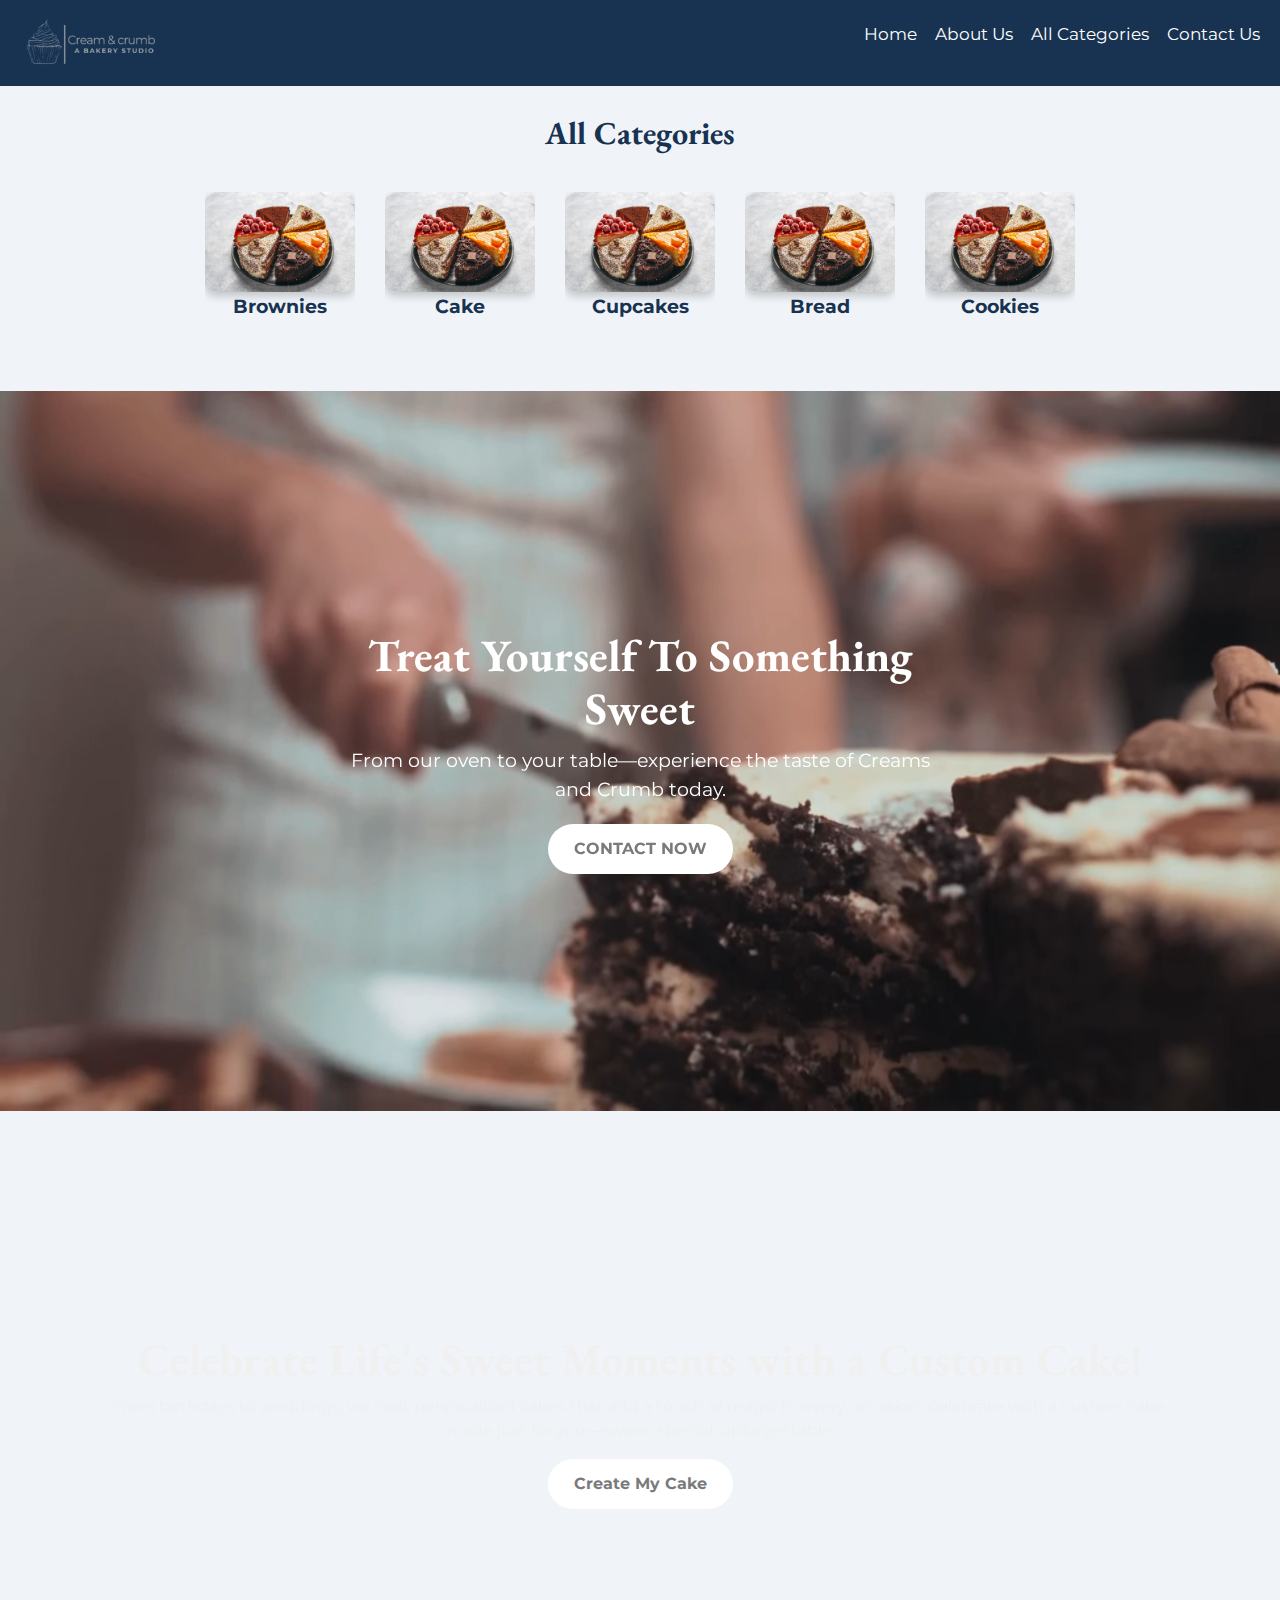
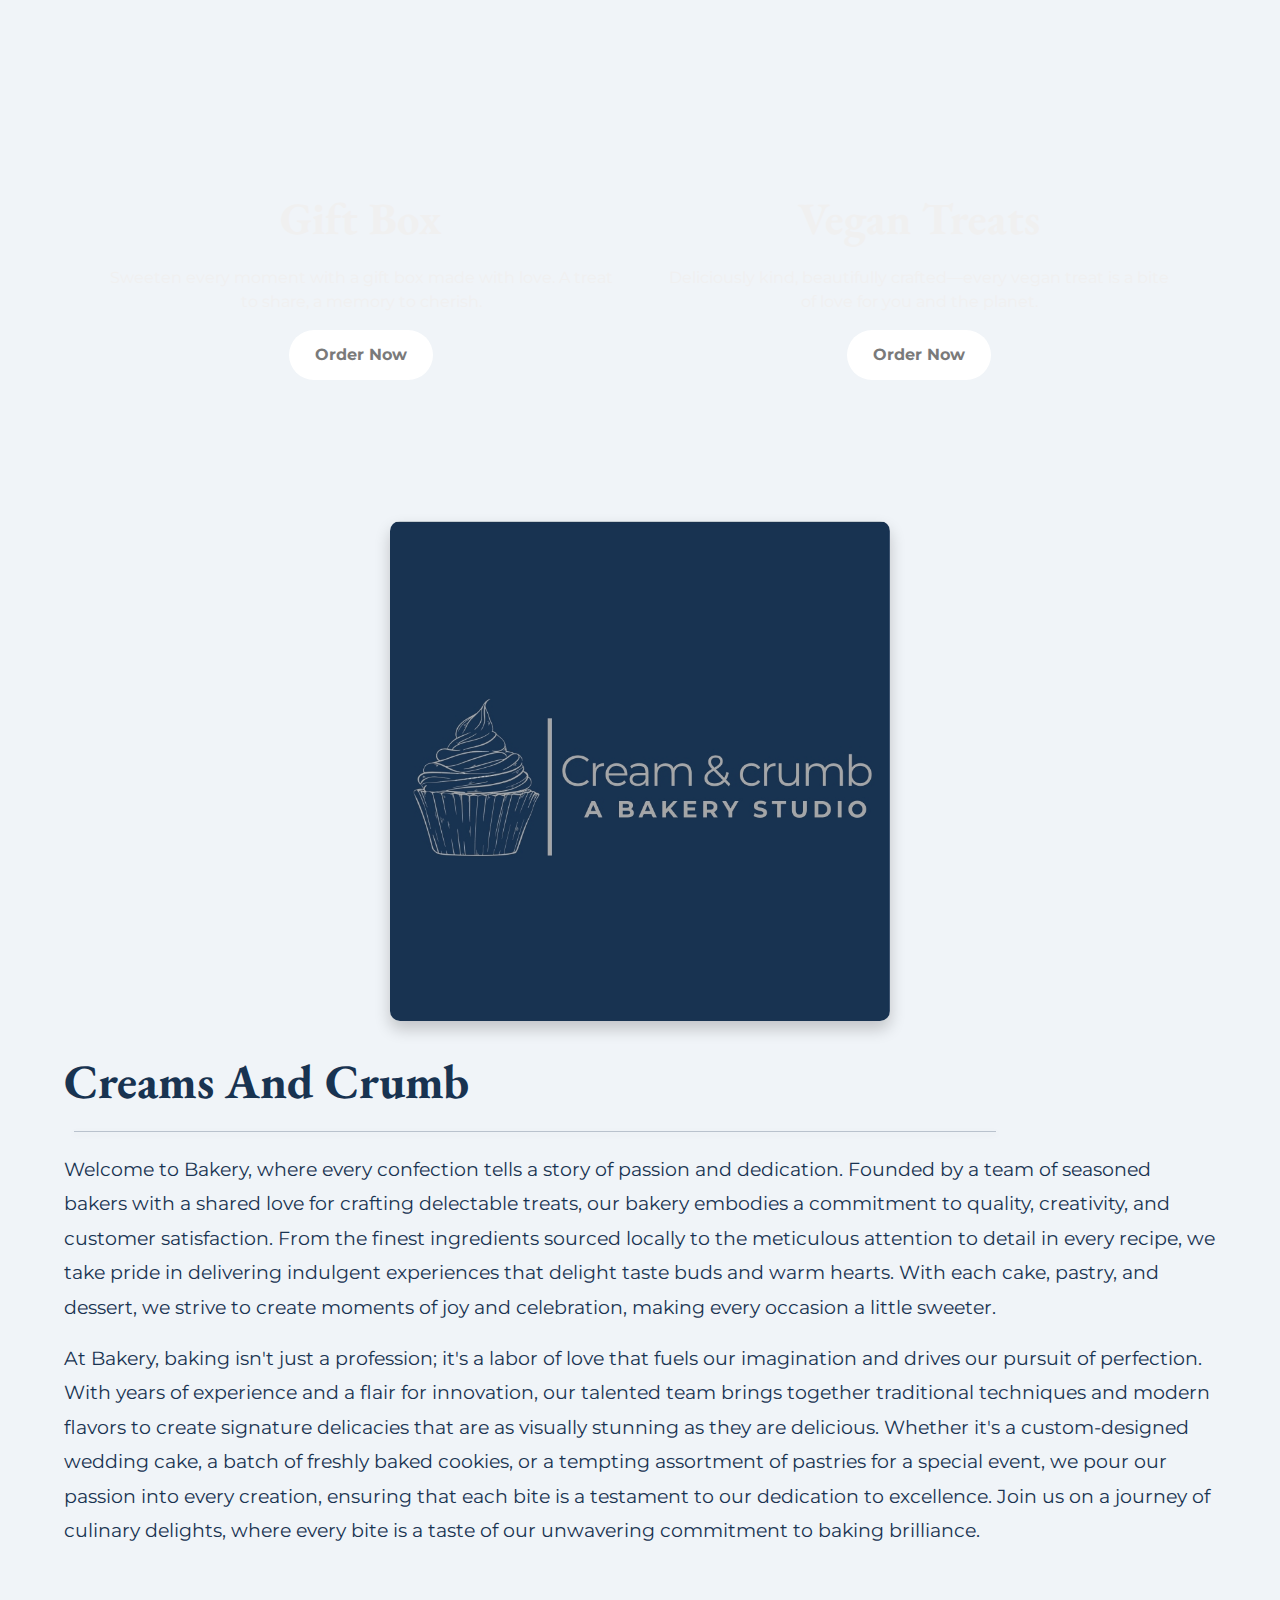
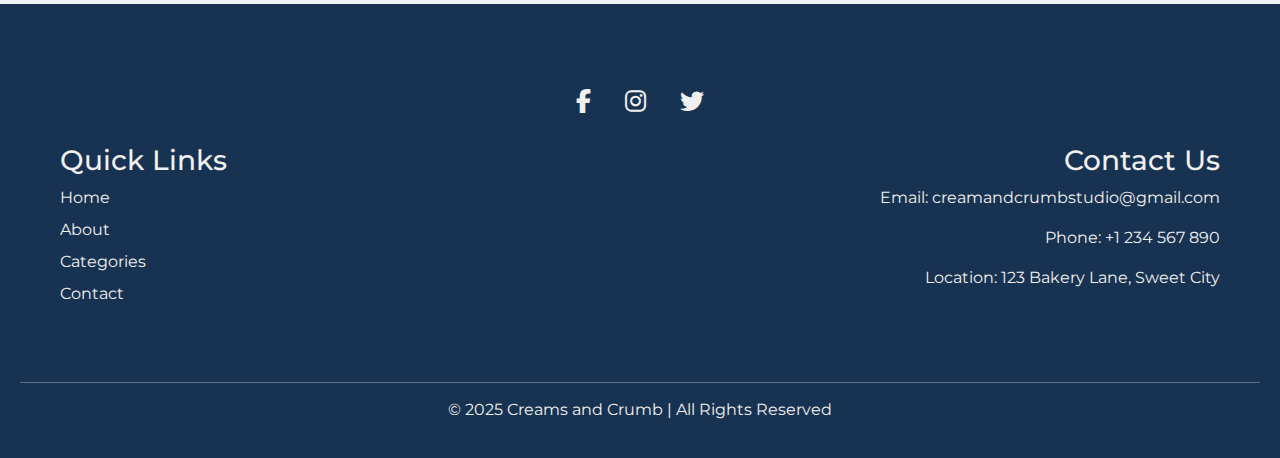
==== index.html @ c5d8a05f "Add alt in images" ====
<!DOCTYPE html>
<html lang="en">
<head>
    <meta charset="UTF-8">
    <meta name="viewport" content="width=device-width, initial-scale=1.0">
    <title>Cream and Crumb</title>
    <link href="https://cdn.jsdelivr.net/npm/bootstrap@5.3.3/dist/css/bootstrap.min.css" rel="stylesheet" integrity="sha384-QWTKZyjpPEjISv5WaRU9OFeRpok6YctnYmDr5pNlyT2bRjXh0JMhjY6hW+ALEwIH" crossorigin="anonymous">
    <link rel="stylesheet" href="https://cdnjs.cloudflare.com/ajax/libs/font-awesome/6.4.2/css/all.min.css">
    <link rel="stylesheet" href="style.css">
</head>

<body>
    <nav class="navbar">
        <!-- Logo -->
        <div class="logo">
            <a href=""><img src="Images/LOGO_cream_and_crumb-removebg.png" alt="LOGO_cream_and_crumb"></a>
        </div>

        <!-- Navbar Links -->
        <ul class="nav-links">
            <li><a href="#">Home</a></li>
            <li><a href="#about">About Us</a></li>
            <li><a href="#menu">All Categories</a></li>
            <li><a href="#contact">Contact Us</a></li>
        </ul>

        <!-- Hamburger Menu -->
        <div class="hamburger">
            <span></span>
            <span></span>
            <span></span>
        </div>
    </nav>

    <div class="upper">
        <div id="carouselExampleSlidesOnly" class="carousel slide" data-bs-ride="carousel">
            <div class="carousel-inner">
                <!-- First Slide -->
                <div class="carousel-item active">
                    <div class="carousel-img-container">
                        <img loading="lazy" src="Images/scroll-img.webp" class="d-block w-100" alt="Image 1">
                        <div class="carousel-text">
                            <h1>Celebrate Life's Sweet Moments with a Custom Cake!!</h1>
                            <p>From birthdays to weddings, we craft personalized cakes that add a touch of magic to every occasion. Celebrate with a custom cake, made just for you—sweet, special, unforgettable.</p>
                            <a href="#" class="btn">Contact Now</a>
                        </div>
                    </div>
                </div>
                <!-- Second Slide -->
                <div class="carousel-item">
                    <div class="carousel-img-container">
                        <img loading="lazy" src="Images/gift.webp" class="d-block w-100" alt="Image 2">
                        <div class="carousel-text">
                            <h1>Gift Box</h1>
                            <p>Sweeten every moment with a gift box made with love. A treat to share, a memory to cherish.</p>
                            <a href="#" class="btn">Contact Now</a>
                        </div>
                    </div>
                </div>
                <!-- Third Slide -->
                <div class="carousel-item">
                    <div class="carousel-img-container">
                        <img loading="lazy" src="Images/treats.webp" class="d-block w-100" alt="Image 3">
                        <div class="carousel-text">
                            <h1>Vegan Treats</h1>
                            <p>Deliciously kind, beautifully crafted—every vegan treat is a bite of love for you and the planet.</p>
                            <a href="#" class="btn">Contact Now</a>
                        </div>
                    </div>
                </div>
            </div>
        </div>
    </div>
    <section id="menu">
        <h2>All Categories</h2>
    <div class="menu-container">
        <div class="menu-item">
            <img loading="lazy" src="Images/menu.webp" alt="Brownies">
            <a href="menu.html#brownies" >Brownies</a>
        </div>
        <div class="menu-item">
            <img loading="lazy" src="Images/menu.webp" alt="Cake">
            <a href="menu.html#cake" >Cake</a>
        </div>
        <div class="menu-item">
            <img loading="lazy" src="Images/menu.webp" alt="Cupcakes & Muffins">
            <a href="menu.html#cupcakes" >Cupcakes</a>
        </div>
        <div class="menu-item">
            <img loading="lazy" src="Images/menu.webp" alt="Bread">
            <a href="menu.html#bread" >Bread</a>
        </div>
        <div class="menu-item">
            <img loading="lazy" src="Images/menu.webp" alt="Cookies">
            <a href="menu.html#cookies">Cookies</a>
        </div>
        <!-- <div class="menu-item">
            <img decoding="async" loading="lazy" src="Images/menu.webp" alt="Bento Cake">
            <a href="#">Bento Cake</a>
        </div> -->
    </div>
    </section>

    <div class="hero">
        <!-- Video Background -->
        <video autoplay muted loop>
            <source src="Images/bakery-video.webm" type="video/mp4">
            Your browser does not support the video tag.
        </video>

        <!-- Hero Content -->
        <div class="hero-content">
            <h1>Treat Yourself To Something Sweet</h1>
            <p>From our oven to your table—experience the taste of Creams and Crumb today.</p>
            <a href="tel:+1234567890" class="btn">CONTACT NOW</a>
        </div>
    </div>

    <div class="container">
        <!-- Upper Section -->
        <div class="upper-box">
            <h1>Celebrate Life's Sweet Moments with a Custom Cake!
            </h1>
            <p>From birthdays to weddings, we craft personalized cakes that add a touch of magic to every occasion. Celebrate with a custom cake, made just for you—sweet, special, unforgettable.</p>
            <button class="btn">Create My Cake</button>
        </div>
    
        <!-- Lower Section (Two Boxes) -->
        <div class="lower-boxes">
            <div class="box gift-box">
                <h2>Gift Box</h2>
                <p>Sweeten every moment with a gift box made with love. A treat to share, a memory to cherish.</p>
                <button class="btn">Order Now</button>
            </div>
            <div class="box vegan-treats">
                <h2>Vegan Treats</h2>
                <p>Deliciously kind, beautifully crafted—every vegan treat is a bite of love for you and the planet.</p>
                <button class="btn">Order Now</button>
            </div>
        </div>
    </div>
    

    <section class="about" id="about">
		<div class="img">
			<img loading="lazy"
				src="Images/LOGO_cream_and_crumb.jpg" alt="">
		</div>

		<div class=" content">
			<h3>Creams And Crumb</h3>
            <hr>
			<p>Welcome to Bakery, where every confection tells
				a story of passion and dedication. Founded by a team of
				seasoned bakers with a shared love for crafting
				delectable treats, our bakery embodies a commitment to
				quality,
				creativity, and customer satisfaction. From
				the finest ingredients sourced locally to the meticulous
				attention
				to detail in every recipe, we take pride
				in delivering indulgent experiences that
				delight taste buds and
				warm
				hearts. With each cake, pastry, and dessert,
				we strive to create moments of joy and celebration, making
				every
				occasion a little sweeter.</p>
			<p>At Bakery, baking isn't just a profession; it's a labor
				of love that fuels our imagination and drives our
				pursuit of perfection. With years of experience and
				a flair for innovation, our talented team brings
				together
				traditional techniques and modern flavors to create
				signature delicacies that are as visually stunning
				as they
				are delicious. Whether it's a custom-designed wedding
				cake, a batch of freshly baked cookies, or a
				tempting
				assortment of pastries for a special event, we pour our
				passion into every creation, ensuring that each
				bite is
				a testament to our dedication to excellence. Join us on a
				journey of culinary delights, where every bite
				is a
				taste of our unwavering commitment to baking brilliance.</p>
		</div>
	</section>

    <footer id="contact" class="footer">
        <div class="footer-container">
          
          <!-- Left: Quick Links -->
          <div id="footerLinks" class="footer-links">
            <h3>Quick Links</h3>
            <ul>
              <li><a href="#">Home</a></li>
              <li><a href="#about">About</a></li>
              <li><a href="#menu">Categories</a></li>
              <li><a href="tel:+1234567890">Contact</a></li>
            </ul>
          </div>
      
          <!-- Center: Social Media Icons -->
          <div id="footerLinks" class="footer-social">
            <a href="#" target="_blank"><i class="fa-brands fa-facebook-f"></i></a>
            <a href="https://www.instagram.com/cream.and.crumb_" target="_blank"><i class="fa-brands fa-instagram"></i></a>
            <a href="#" target="_blank"><i class="fa-brands fa-twitter"></i></a>
          </div>
      
          <!-- Right: Contact Information -->
          <div id="footerLinks"  class="footer-contact">
            <h3>Contact Us</h3>
            <p>Email: <a href="mailto:creamandcrumbstudio@gmail.com">creamandcrumbstudio@gmail.com</a></p>
            <p>Phone: <a href="tel:+1234567890">+1 234 567 890</a></p>
            <p>Location: 123 Bakery Lane, Sweet City</p>
          </div>
      
        </div>
        <div class="footer-bottom">
          <p>&copy; 2025 Creams and Crumb | All Rights Reserved</p>
        </div>
      </footer>
      
      
    <script src="https://cdn.jsdelivr.net/npm/bootstrap@5.3.3/dist/js/bootstrap.bundle.min.js" integrity="sha384-YvpcrYf0tY3lHB60NNkmXc5s9fDVZLESaAA55NDzOxhy9GkcIdslK1eN7N6jIeHz" crossorigin="anonymous"></script>

    <script defer src="script.js"></script>
    </body>
</html>
---- style.css ----
/* Google Font */
@import url('https://fonts.googleapis.com/css2?family=Lato:ital,wght@0,100;0,300;0,400;0,700;0,900;1,100;1,300;1,400;1,700;1,900&family=Montserrat:ital,wght@0,100..900;1,100..900&display=swap');
@import url('https://fonts.googleapis.com/css2?family=EB+Garamond:ital,wght@0,400..800;1,400..800&family=Lato:ital,wght@0,100;0,300;0,400;0,700;0,900;1,100;1,300;1,400;1,700;1,900&family=Montserrat:ital,wght@0,100..900;1,100..900&family=Playwrite+AU+SA:wght@100..400&family=Press+Start+2P&display=swap');

* {
    margin: 0;
    padding: 0;
    box-sizing: border-box;
    font-family: 'Montserrat', sans-serif;
}

html {
    scroll-behavior: smooth;
}
/* Body Styling */
body {
    background-color: #f0f4f8; /* Light grey background for elegance */
}

/* Navbar Styling */
.navbar {
    display: flex;
    justify-content: space-between;
    align-items: center;
    background-color: rgb(24, 51, 81); /* Elegant deep blue */
    padding: 10px 20px;
    position: fixed;
    top: 0;
    left: 0;
    width: 100%;
    z-index: 1000;
    transition: all 0.3s ease-in-out;
}

/* Logo */
.logo img {
    width: 140px;
    height: auto;
}

/* Navbar Links */
.nav-links {
    list-style: none;
    display: flex;
    gap: 18px;
}

.nav-links li {
    display: inline;
}

.nav-links a {
    text-decoration: none;
    color: #ffffff;
    font-size: 17px;
    border-bottom: 2px solid transparent;
    transition: all 0.3s ease;
}

.nav-links a:hover {
    border-bottom: 2px solid #ffffff;
}

/* Hamburger Menu */
.hamburger {
    display: none;
    flex-direction: column;
    cursor: pointer;
}

.hamburger span {
    width: 28px;
    height: 2px;
    background-color: #ffffff;
    margin: 4px 0;
    transition: all 0.3s ease;
}

/* Carousel scrolling after navbar*/
/* Prevent Overlapping */
.upper {
    margin-top: 60px; /* Reduced height */
    position: relative;
}

/* Carousel Image Container */
.carousel-container {
    position: relative;
    width: 100%;
    height: 80vh; /* Reduced height */
    overflow: hidden;
}

.carousel-slide {
    width: 100%;
    height: 100%;
    position: relative;
}

.carousel-slide img {
    width: 100%;
    height: 100%;
    object-fit: cover;
}

/* Text Overlay Styling */
.carousel-text {
    position: absolute;
    bottom: 10%;
    left: 5%;
    width: 50%;
    background: rgba(24, 51, 81, 0.8); /* Match navbar color with transparency */
    color: #ffffff;
    padding: 18px;
    border-radius: 10px;
    text-align: left;
}

.carousel-text h1 {
    font-size: 30px;
    font-weight: bold;
    font-family: 'EB Garamond', sans-serif;
}

.carousel-text p {
    font-size: 15px;
    margin-top: 8px;
}

.carousel-text .btn {
    display: inline-block;
    margin-top: 12px;
    padding: 10px 18px;
    background: #ffffff;
    color: #7a7a7a;
    font-weight: bold;
    text-decoration: none;
    border-radius: 25px;
    /* transition: background 0.3s ease; */
}

.carousel-text .btn:hover {
    background: transparent;
    color: white;
    border: 0.8px solid white;
}

/* Menu or All Categories */
h2 {
    font-size: 2rem;
    margin-bottom: 20px;
    font-weight: 700;
    color: rgb(24, 51, 81);
    /* margin-left: 10px; */
    font-family: 'EB Garamond', sans-serif;
    margin-top: 30px;
    text-align: center;
}

.menu-container {
    display: flex;
    justify-content: center;
    align-items: center;
    flex-wrap: wrap;
    margin-top: 20px;
    margin-bottom: 50px;
    gap: 30px;
    padding: 20px;
}

.menu-item {
    text-align: center;
    max-width: 150px;
    overflow: hidden;
    transition: transform 0.3s ease-in-out;
}

.menu-item img {
    width: 100%;
    height: auto;
    border-radius: 10px;
    box-shadow: 0 4px 8px rgba(0, 0, 0, 0.2);
    transition: transform 03.s ease-in-out;
}

.menu-item:hover img{
    transform: translateY(-10px);
}
.menu-item a {
    text-decoration: none;
    font-size: 1.2rem;
    font-weight: bold;
    margin-top: 10px;
    color: rgb(24, 51, 81);
}



        /* Hero Section or video Scetion */
        .hero {
            position: relative;
            width: 100%;
            height: 80vh;
            overflow: hidden;
            display: flex;
            justify-content: center;
            align-items: center;
            text-align: center;
            color: white;
        }

        /* Video Background */
        .hero video {
            position: absolute;
            top: 50%;
            left: 50%;
            transform: translate(-50%, -50%);
            width: 100%;
            height: 100%;
            object-fit: cover;
        }

        /* Overlay for better readability */
        .hero::before {
            content: "";
            position: absolute;
            top: 0;
            left: 0;
            width: 100%;
            height: 100%;
            background: rgba(0, 0, 0, 0.2); /* Light overlay */
        }

        /* Hero Content */
        .hero-content {
            position: relative;
            max-width: 600px;
            z-index: 1;
        }

        .hero-content h1 {
            font-size: 2.8rem;
            font-weight: bold;
            font-family: 'EB Garamond', sans-serif;
        }

        .hero-content p {
            font-size: 1.2rem;
            margin: 10px 0 20px;
        }

        /* Button Styling */
        .btn {
            display: inline-block;
            padding: 12px 25px;
            font-size: 1rem;
            font-weight: bold;
            text-decoration: none;
            color: #7a7a7a;
            background: white;
            border-radius: 25px;
            transition: 0.3s;
        }

        .btn:hover {
            /* background: rgb(24, 51, 81); */
            background-color: transparent;
            border: 0.8px solid white;
            color: #f0f0f0;
        }

        /* footer of the website*/
        .footer {
            background-color: rgb(24, 51, 81);
            color: #f0f0f0;
            padding: 70px 20px 20px;
            font-family: 'Poppins', sans-serif;
            position: relative;
          }
          
          .footer-container {
            display: flex;
            justify-content: space-between;
            align-items: flex-start;
            max-width: 1200px;
            margin: auto;
            padding: 20px;
            flex-wrap: wrap;
            position: relative;
          }
          
          /* Social Icons - Centered at the Top */
          .footer-social {
            position: absolute;
            top: 10px;
            left: 50%;
            transform: translateX(-50%);
            text-align: center;
            width: 100%;
            z-index: 1; /* Ensure social icons stay on top */
          }
          
          .footer-social a {
            color: #f0f0f0;
            font-size: 24px;
            margin: 0 15px;
            transition: 0.3s;
          }
          
          .footer-social a:hover {
            color: #7a7a7a;
          }
          
          /* Left: Quick Links */
          .footer-links {
            flex: 1;
            min-width: 250px;
            margin-top: 50px; /* Add margin to prevent overlap */
          }
          
          .footer-links ul {
            list-style: none;
            padding: 0;
          }
          
          .footer-links ul li {
            margin: 8px 0;
          }
          
          .footer-links ul li a {
            color: #f0f0f0;
            text-decoration: none;
            transition: 0.3s;
          }
          
          .footer-links ul li a:hover {
            text-decoration: underline;
          }
          
          /* Right: Contact Information */
          .footer-contact {
            flex: 1;
            text-align: right;
            min-width: 250px;
            margin-top: 50px; /* Add margin to prevent overlap */
          }
          
          .footer-contact p,
          .footer-contact a {
            color: #f0f0f0;
            text-decoration: none;
          }
          
          /* Footer Bottom */
          .footer-bottom {
            text-align: center;
            margin-top: 40px;
            border-top: 1px solid rgba(255, 255, 255, 0.3);
            padding-top: 15px;
          }
                  
        .container {
            width: 100%;
            margin-top: 60px;
            margin-bottom: 10px;
            display: flex;
            flex-direction: column;
        }
        
        /*Cutomize,git-box and treats section*/
        /* Upper Section */
        .upper-box {
            width: 100%;
            height: 500px; /* Adjusted to match lower section */
            background-position: center;
            background-size: cover;
            background: url('Images/customize-img.webp') no-repeat center center/cover;
            background-attachment: fixed;
            display: flex;
            flex-direction: column;
            justify-content: center;
            align-items: center;
            text-align: center;
            padding: 20px;
        }
        
        /* Lower Section */
        .lower-boxes {
            display: flex;
            width: 100%;
            height: 400px; /* Must match upper-box height */
        }
        
        /* Styling for Gift Box & Vegan Treats */
        .box {
            flex: 1;
            display: flex;
            flex-direction: column;
            justify-content: center;
            align-items: center;
            text-align: center;
            position: relative;
            padding: 20px;
            background-size: cover;
            background-position: center;
        }
        
        /* Background Images */
        .gift-box {
            background-image: url('Images/gift.webp'); /* Replace with actual image */
        }
        
        .vegan-treats {
            background-image: url('Images/treats.webp'); /* Replace with actual image */
        }
        
        .upper-box h1 {
            font-size: 2.8rem;
            font-weight: bold;
            color: #f0f0f0;
            font-family: 'EB Garamond', sans-serif;
        }
        .upper-box p{
            font-size: 16px;
            color: #f0f0f0;
        }

        .box h2 {
            font-size: 2.8rem;
            font-weight: bold;
            color: #f0f0f0;
            font-family: 'EB Garamond', sans-serif;
        }

        .box p{
            font-size: 16px;
            color: #f0f0f0;
        }
        
    .cake-containers {
    display: flex;
    justify-content: center;
    align-items: center;
    flex-wrap: wrap;
    margin-top: 40px;
    margin-bottom: 50px;
    gap: 30px;
    padding: 20px;
    }

    .cakes {
    text-align: center;
    max-width: 150px;
    overflow: hidden;
    transition: transform 0.3s ease-in-out;
    }

    .cakes img {
    width: 100%;
    height: auto;
    border-radius: 10px;
    box-shadow: 0 4px 8px rgba(0, 0, 0, 0.2);
    transition: transform 03.s ease-in-out;
    }

    .cakes h3 {
        font-size: 1.3rem;
        margin-top: 5px;
        margin-bottom: 4px;
        color: rgb(24, 51, 81);
        font-family: 'Montserrat', sans-serif;
    }

    .cakes p {
        font-size: 16px;
        color: rgb(24, 51, 81);
    }

    .cakes a {
        display: inline-block;
        padding: 12px 25px;
        font-size: 1rem;
        font-weight: bold;
        text-decoration: none;
        color: #7a7a7a;
        background: white;
        border-radius: 25px;
        transition: 0.3s;
    }

    .cakes a:hover {
        background-color: transparent;
        color: rgb(24, 51, 81);
        /* border: 0.1px solid rgb(24, 51, 81); */
    }

    .cake-section h2 {
        font-size: 2rem;
        text-align: left;
        font-weight: 700;
        color: rgb(24, 51, 81);
        font-family: 'EB Garamond', sans-serif;
        margin-top: 100px;
        margin-left: 30px;
    }

    hr {
        border: none;
        height: 1px;
        background: rgb(24, 51, 81);
        margin: 20px 10px;
        width: 80%;
        box-shadow: 0px 2px 5px rgba(0, 0, 0, 0.2);
    }

    .cakes img:hover {
        transform: scale(1.1);
        cursor: pointer;
    }
    /* Popup styles */
.popup {
    display: none;
    position: fixed;
    z-index: 1000;
    left: 0;
    top: 0;
    width: 100%;
    height: 100%;
    background-color: rgba(0, 0, 0, 0.8);
}

.popup-content {
    display: block;
    margin: auto;
    max-width: 80%;
    max-height: 80%;
    margin-top: 5%;
    border-radius: 10px;
}

.close {
    position: absolute;
    top: 20px;
    right: 30px;
    font-size: 40px;
    color: white;
    cursor: pointer;
}

/* General Styles */
.about {
    display: flex;
    align-items: center;
    flex-wrap: wrap;
    gap: 2rem;
    padding: 2.5rem 5%;
    /* background: linear-gradient(to right, #f8f9fa, #e3e6e8); */
}

/* Image Container */
.about .img {
    flex: 1 1 40rem;
    display: flex;
    justify-content: center;
}

.about .img img {
    width: 100%;
    max-width: 500px;
    border-radius: 10px;
    box-shadow: 0 8px 16px rgba(0, 0, 0, 0.2);
    transition: transform 0.3s ease-in-out;
}

.about .img img:hover {
    transform: scale(1.05);
}

/* Content Section */
.about .content {
    flex: 1 1 40rem;
    text-align: left;
}

.about .content h3 {
    font-size: 3rem;
    font-family: 'EB Garamond', sans-serif;
    color: rgb(24, 51, 81);
    font-weight: bold;
    margin-bottom: 1rem;
    position: relative;
}

/* Paragraph Styling */
.about .content p {
    font-size: 1.2rem;
    color: rgb(24, 51, 81);
    line-height: 1.8;
    margin-top: 1rem;
}

/* Responsive Design */
@media (max-width: 1024px) {
    .carousel-container {
        height: 500px; /* Medium screens */
    }

    .carousel-text {
        width: 55%;
        bottom: 5%;
        left: 50%;
        transform: translateX(-50%);
        text-align: center;
    }

    .carousel-text h1 {
        font-size: 26px;
    }

    .carousel-text p {
        font-size: 14px;
    }
}

@media (max-width: 768px) {
    .navbar {
        padding: 10px 15px;
    }

    .nav-links {
        display: none;
        flex-direction: column;
        background-color: rgb(24, 51, 81);
        position: absolute;
        top: 80px;
        right: 0;
        width: 100%;
        text-align: center;
        padding: 10px 0;
    }

    .nav-links.active {
        display: flex;
    }

    .nav-links li {
        padding: 10px 0;
    }

    .hamburger {
        display: flex;
    }

    .upper{
        margin-top: 80px;
    }
    .carousel-container {
        height: 500px; /* Smaller height for mobile */
    }

    .carousel-text {
        width: 80%;
        bottom: 5%;
        left: 50%;
        transform: translateX(-50%);
        text-align: center;
        padding: 15px;
    }

    .carousel-text h1 {
        font-size: 22px;
    }

    .carousel-text p {
        font-size: 13px;
    }

    .carousel-text .btn {
        padding: 8px 15px;
    }

    .menu-container {
        flex-direction: column;
        gap: 20px;
    }

    .hero-content h1 {
        font-size: 2rem;
    }

    .hero-content p {
        font-size: 1rem;
    }

    .btn {
        padding: 10px 20px;
        font-size: 0.9rem;
    }

    .footer-container {
        display: flex;
        flex-direction: row;
        justify-content: space-between;
        flex-wrap: wrap;
      }
    
      .footer-social {
        position: absolute;
        left: 50%;
        top: 5px;
        bottom: 10px;
        /* transform: translateX(-50%); */
        width: auto;
      }
    
      .footer-links {
        text-align: left;
        width: 50%;
      }
    
      .footer-contact {
        text-align: right;
        width: 50%;
      }

      .lower-boxes {
        flex-direction: column;
        height: auto;
    }

    .box {
        height: 300px; /* Adjusted for mobile */
    }

    .cakes {
        width: calc(50% - 20px);
    }

    .cakes a {
        font-size: 0.9rem;
    }

    .menu-item {
        width: calc(50% - 20px);
    }

    .popup-content {
        display: block;
        margin: auto;
        max-width: 80%;
        max-height: 80%;
        margin-top: 60%;
        border-radius: 10px;
    }
}
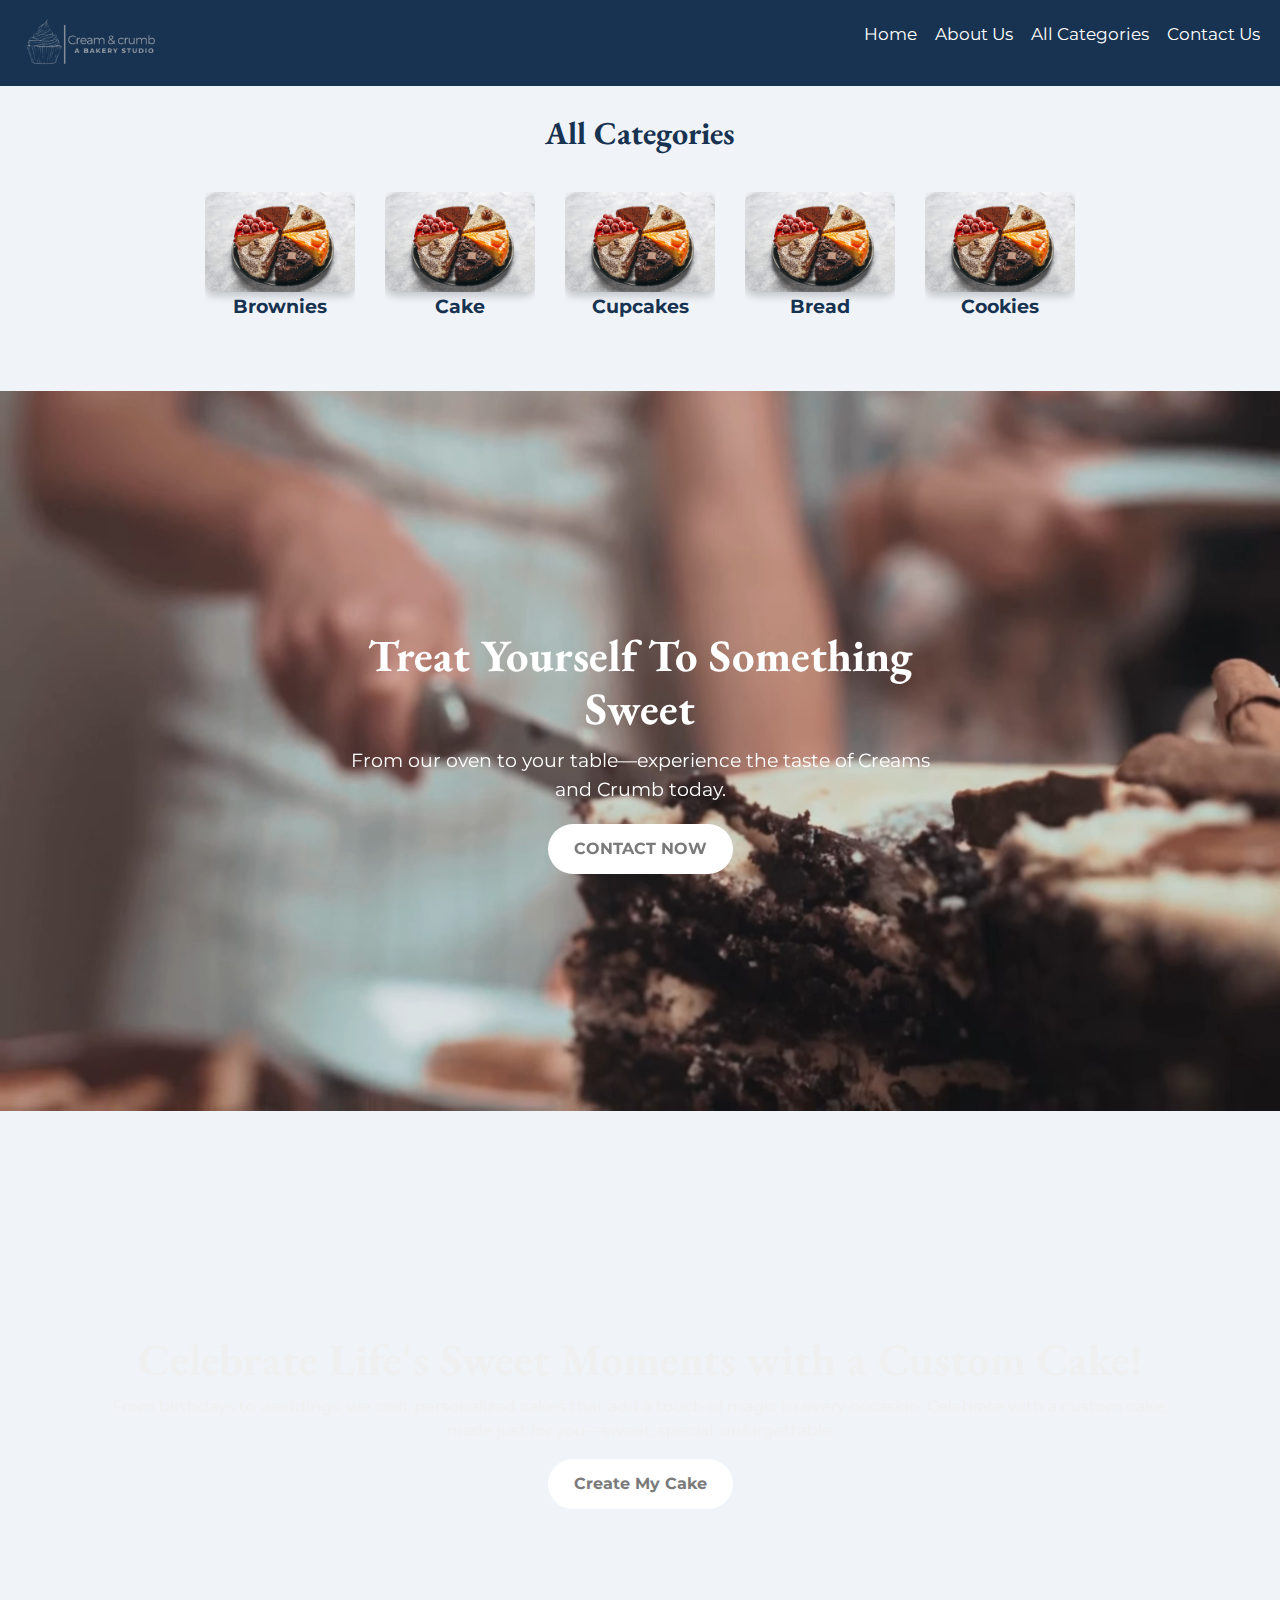
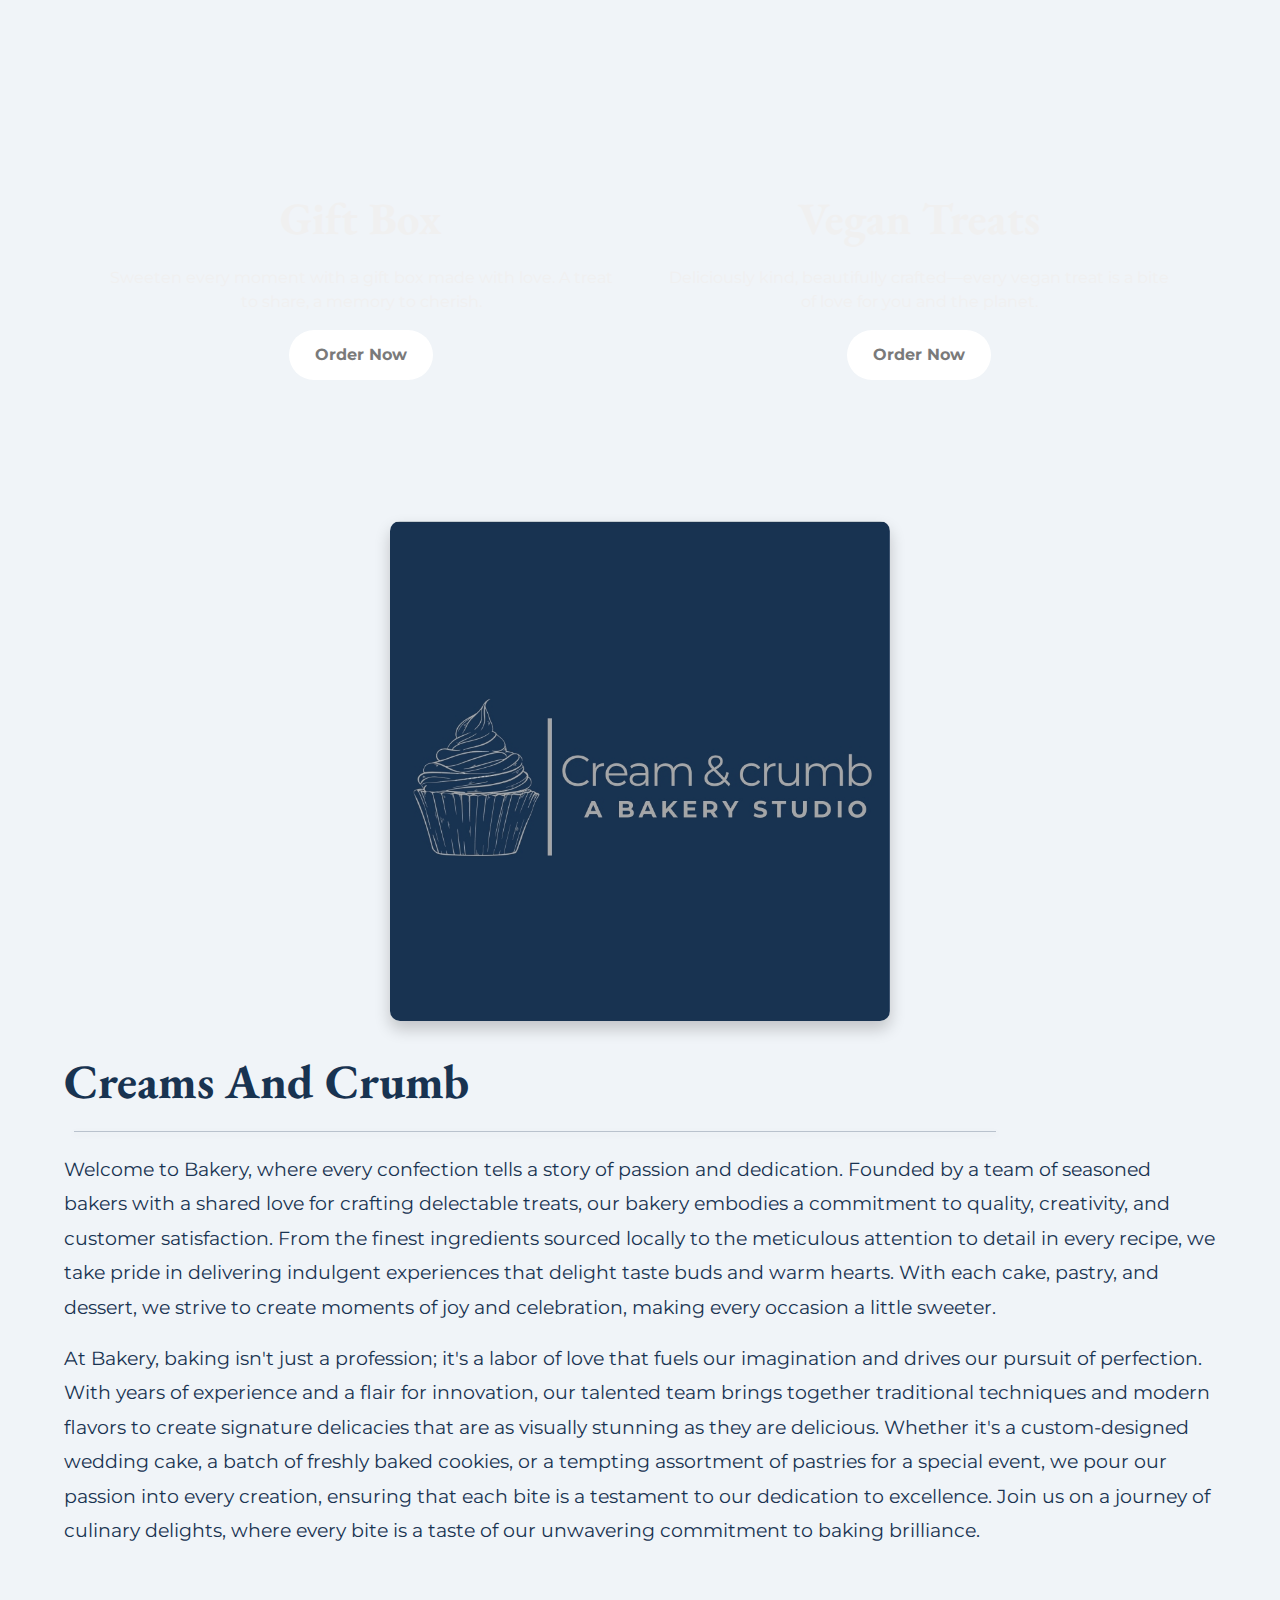
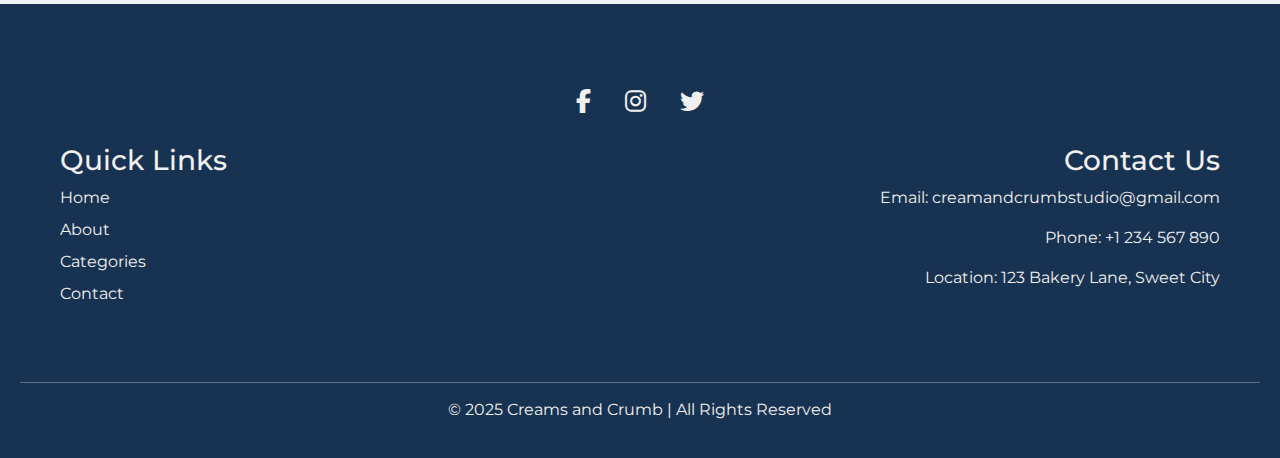
==== commit c5d64add: "Increase peformance" ====
--- a/index.html
+++ b/index.html
@@ -41,7 +41,7 @@
                         <img loading="lazy" src="Images/scroll-img.webp" class="d-block w-100" alt="Image 1">
                         <div class="carousel-text">
                             <h1>Celebrate Life's Sweet Moments with a Custom Cake!!</h1>
-                            <p>From birthdays to weddings, we craft personalized cakes that add a touch of magic to every occasion. Celebrate with a custom cake, made just for you—sweet, special, unforgettable.</p>
+                            <p>From birthdays to weddings, we craft personalized cakes that add a touch of magic to every occasion.</p>
                             <a href="#" class="btn">Contact Now</a>
                         </div>
                     </div>
--- a/style.css
+++ b/style.css
@@ -664,7 +664,7 @@
         left: 50%;
         transform: translateX(-50%);
         text-align: center;
-        padding: 15px;
+        padding: 10px;
     }
 
     .carousel-text h1 {
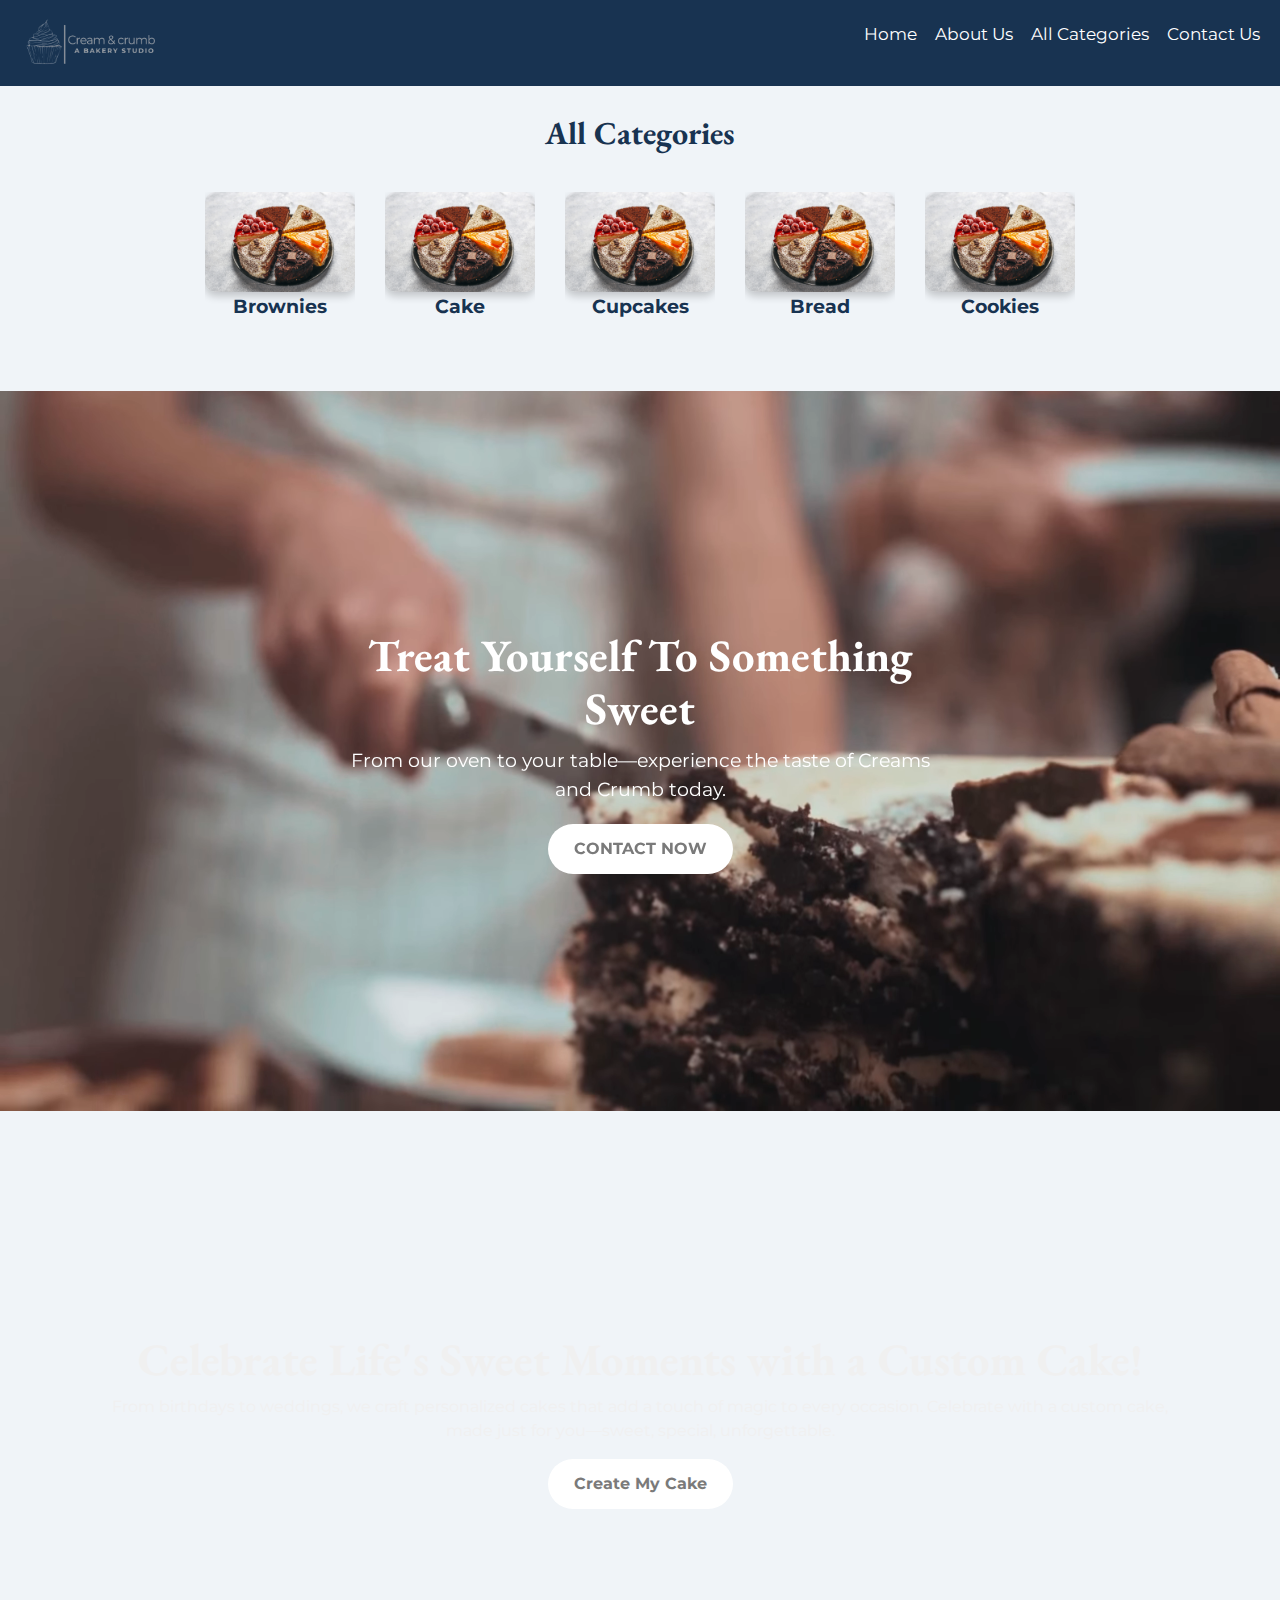
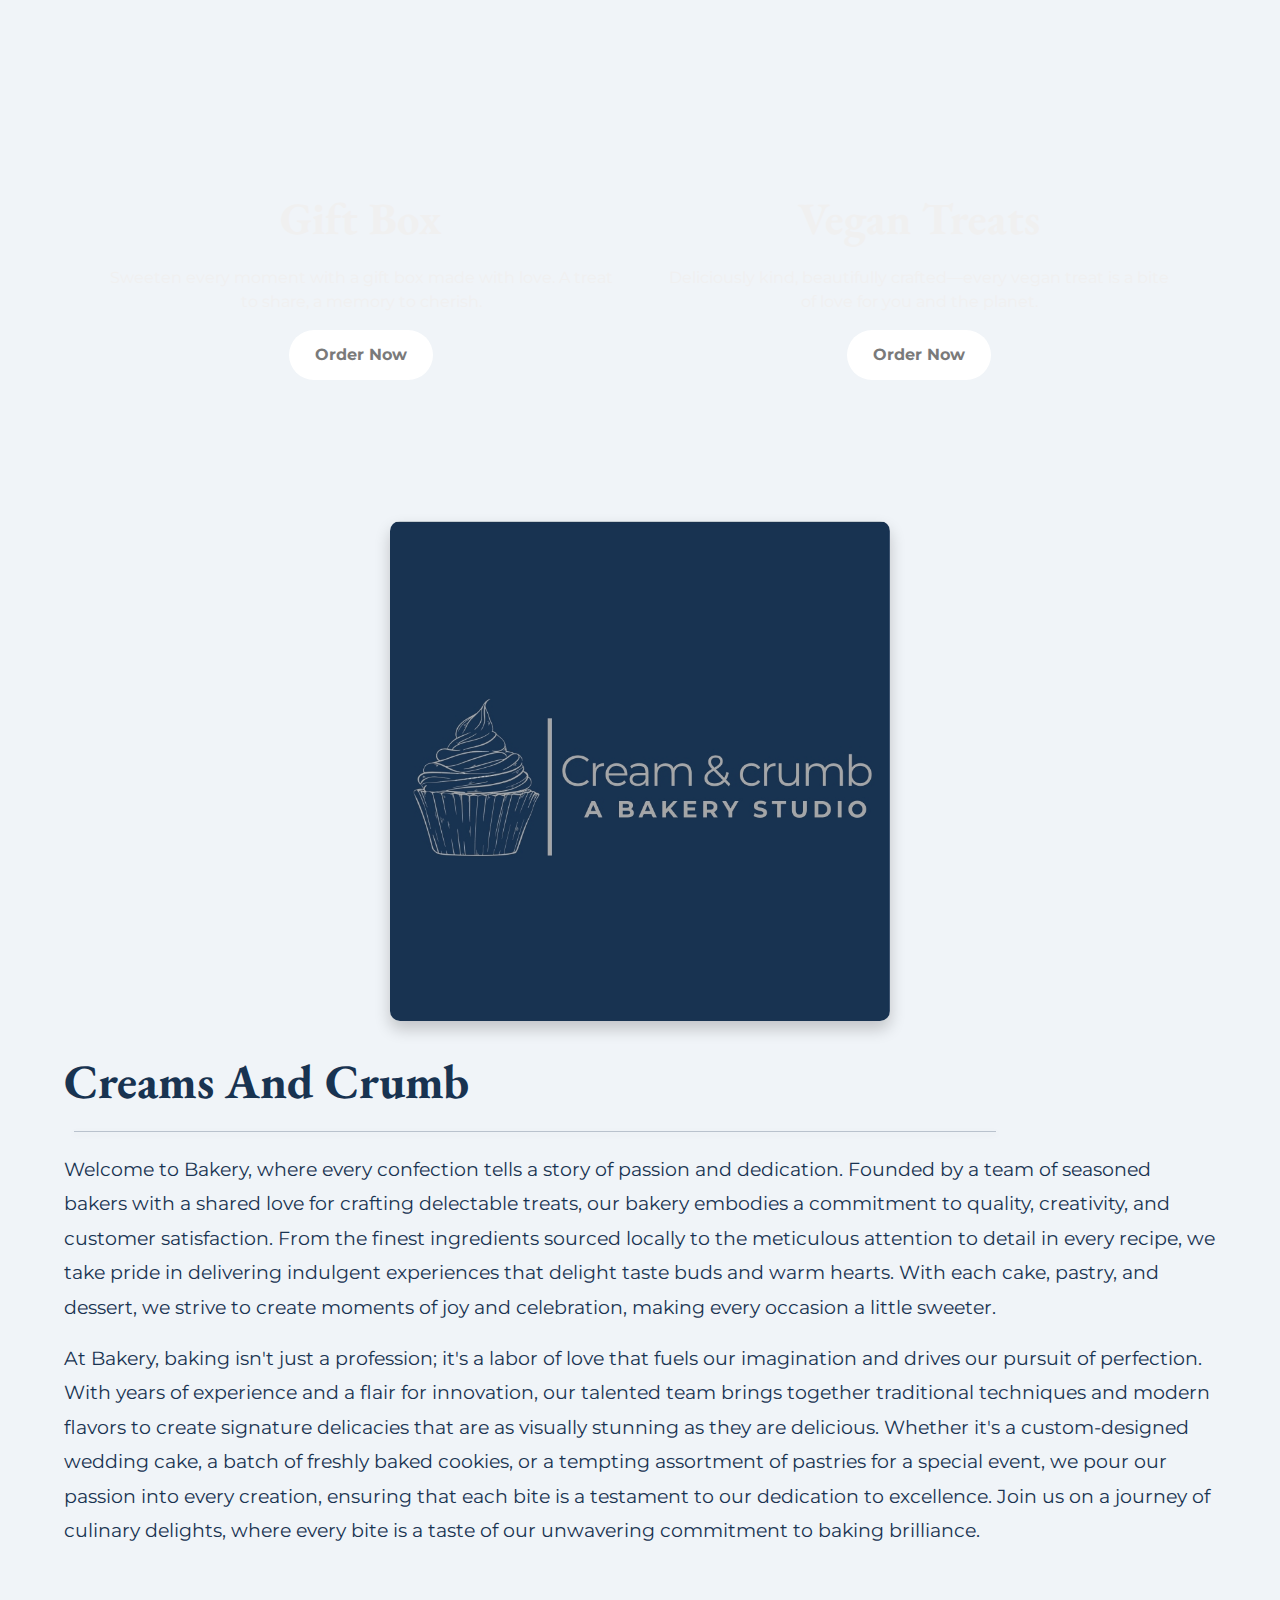
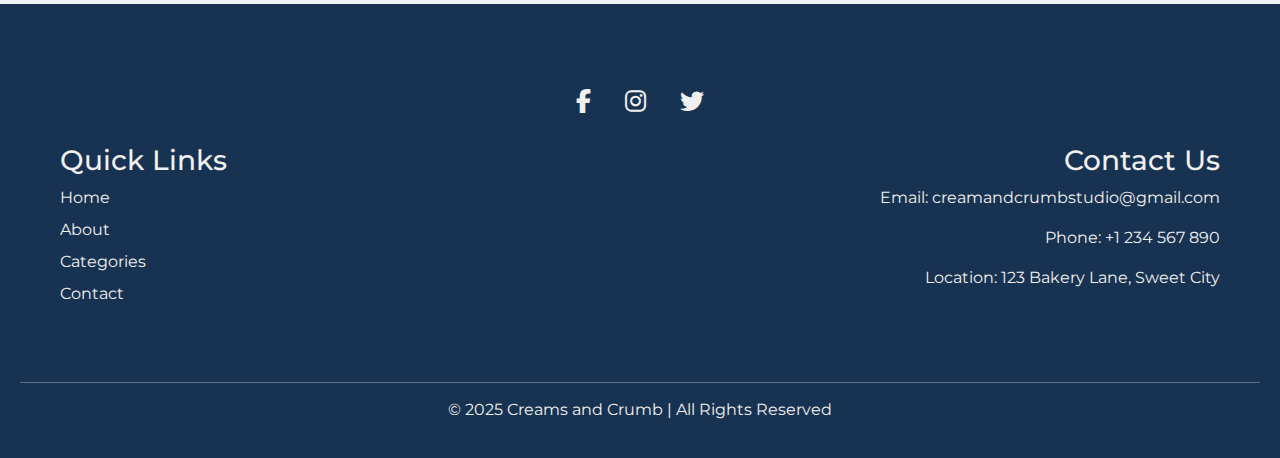
==== commit 5e26ac45: "Add link in images" ====
--- a/index.html
+++ b/index.html
@@ -33,7 +33,7 @@
     </nav>
 
     <div class="upper">
-        <div id="carouselExampleSlidesOnly" class="carousel slide" data-bs-ride="carousel">
+        <div id="carouselExampleSlidesOnly" class="carousel slide" data-bs-ride="carousel" data-bs-interval="3000">
             <div class="carousel-inner">
                 <!-- First Slide -->
                 <div class="carousel-item active">
@@ -75,23 +75,23 @@
         <h2>All Categories</h2>
     <div class="menu-container">
         <div class="menu-item">
-            <img loading="lazy" src="Images/menu.webp" alt="Brownies">
+            <a href="menu.html#brownies"><img loading="lazy" src="Images/menu.webp" alt="Brownies"></a>
             <a href="menu.html#brownies" >Brownies</a>
         </div>
         <div class="menu-item">
-            <img loading="lazy" src="Images/menu.webp" alt="Cake">
+            <a href="menu.html#cake"><img loading="lazy" src="Images/menu.webp" alt="Cake"></a>
             <a href="menu.html#cake" >Cake</a>
         </div>
         <div class="menu-item">
-            <img loading="lazy" src="Images/menu.webp" alt="Cupcakes & Muffins">
+            <a href="menu.html#cupcakes"><img loading="lazy" src="Images/menu.webp" alt="Cupcakes & Muffins"></a>
             <a href="menu.html#cupcakes" >Cupcakes</a>
         </div>
         <div class="menu-item">
-            <img loading="lazy" src="Images/menu.webp" alt="Bread">
+            <a href="menu.html#bread"><img loading="lazy" src="Images/menu.webp" alt="Bread"></a>
             <a href="menu.html#bread" >Bread</a>
         </div>
         <div class="menu-item">
-            <img loading="lazy" src="Images/menu.webp" alt="Cookies">
+            <a href="menu.html#cookies"><img loading="lazy" src="Images/menu.webp" alt="Cookies"></a>
             <a href="menu.html#cookies">Cookies</a>
         </div>
         <!-- <div class="menu-item">
--- a/style.css
+++ b/style.css
@@ -655,9 +655,9 @@
         margin-top: 80px;
     }
     .carousel-container {
-        height: 500px; /* Smaller height for mobile */
-    }
-
+        height: 900px; /* Smaller height for mobile */
+    }
+    
     .carousel-text {
         width: 80%;
         bottom: 5%;
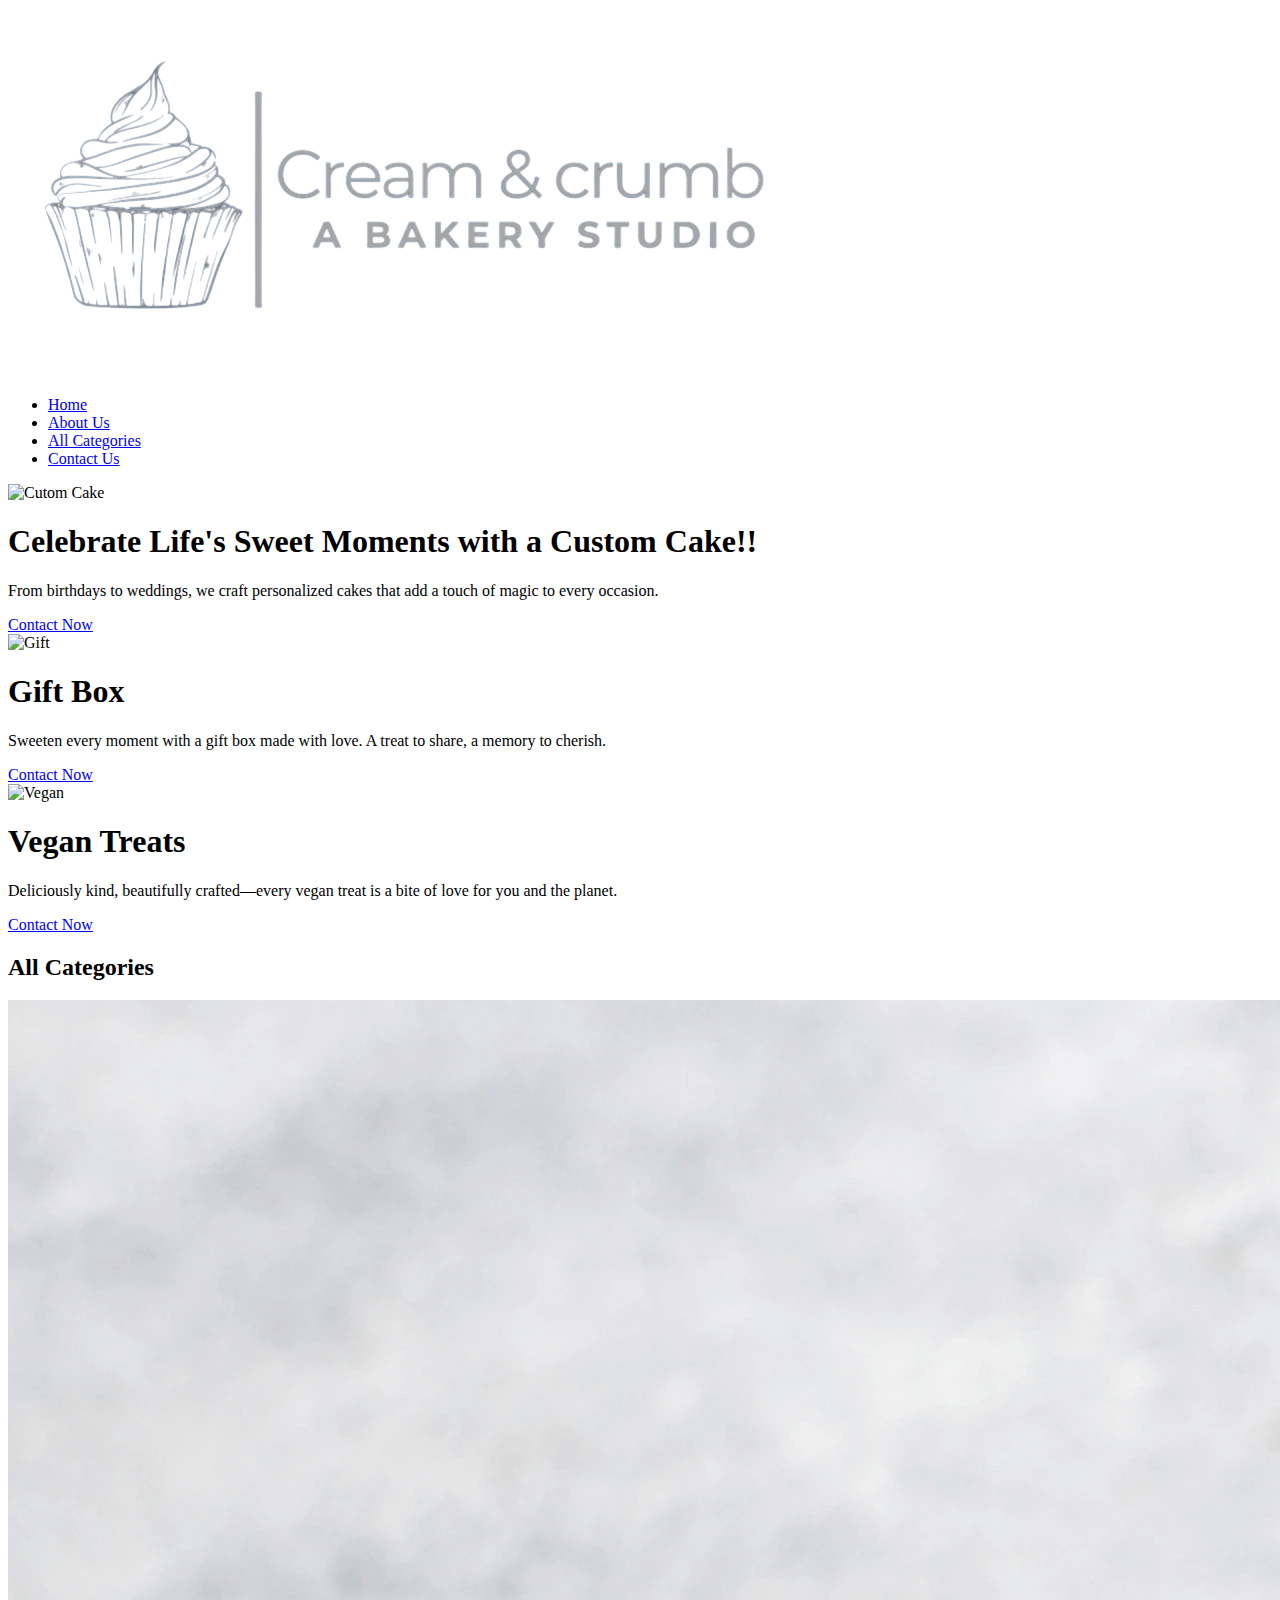
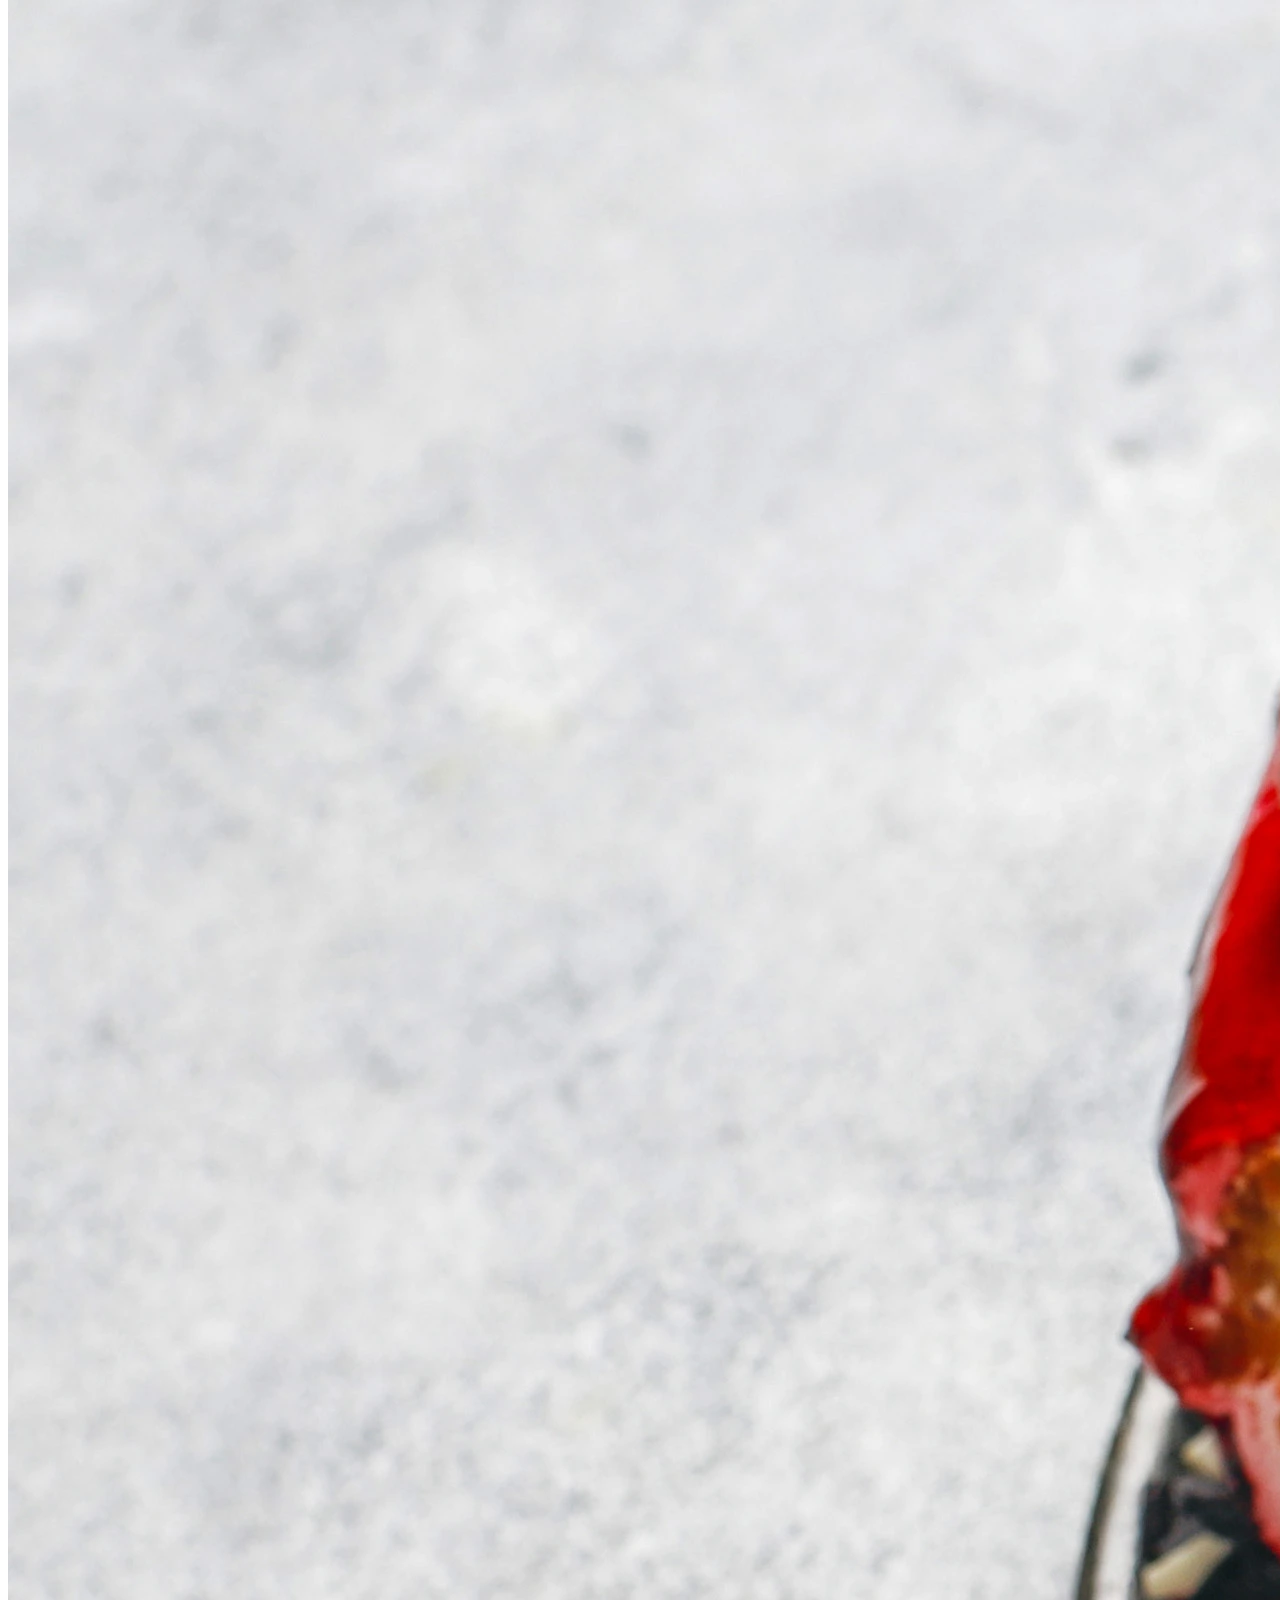
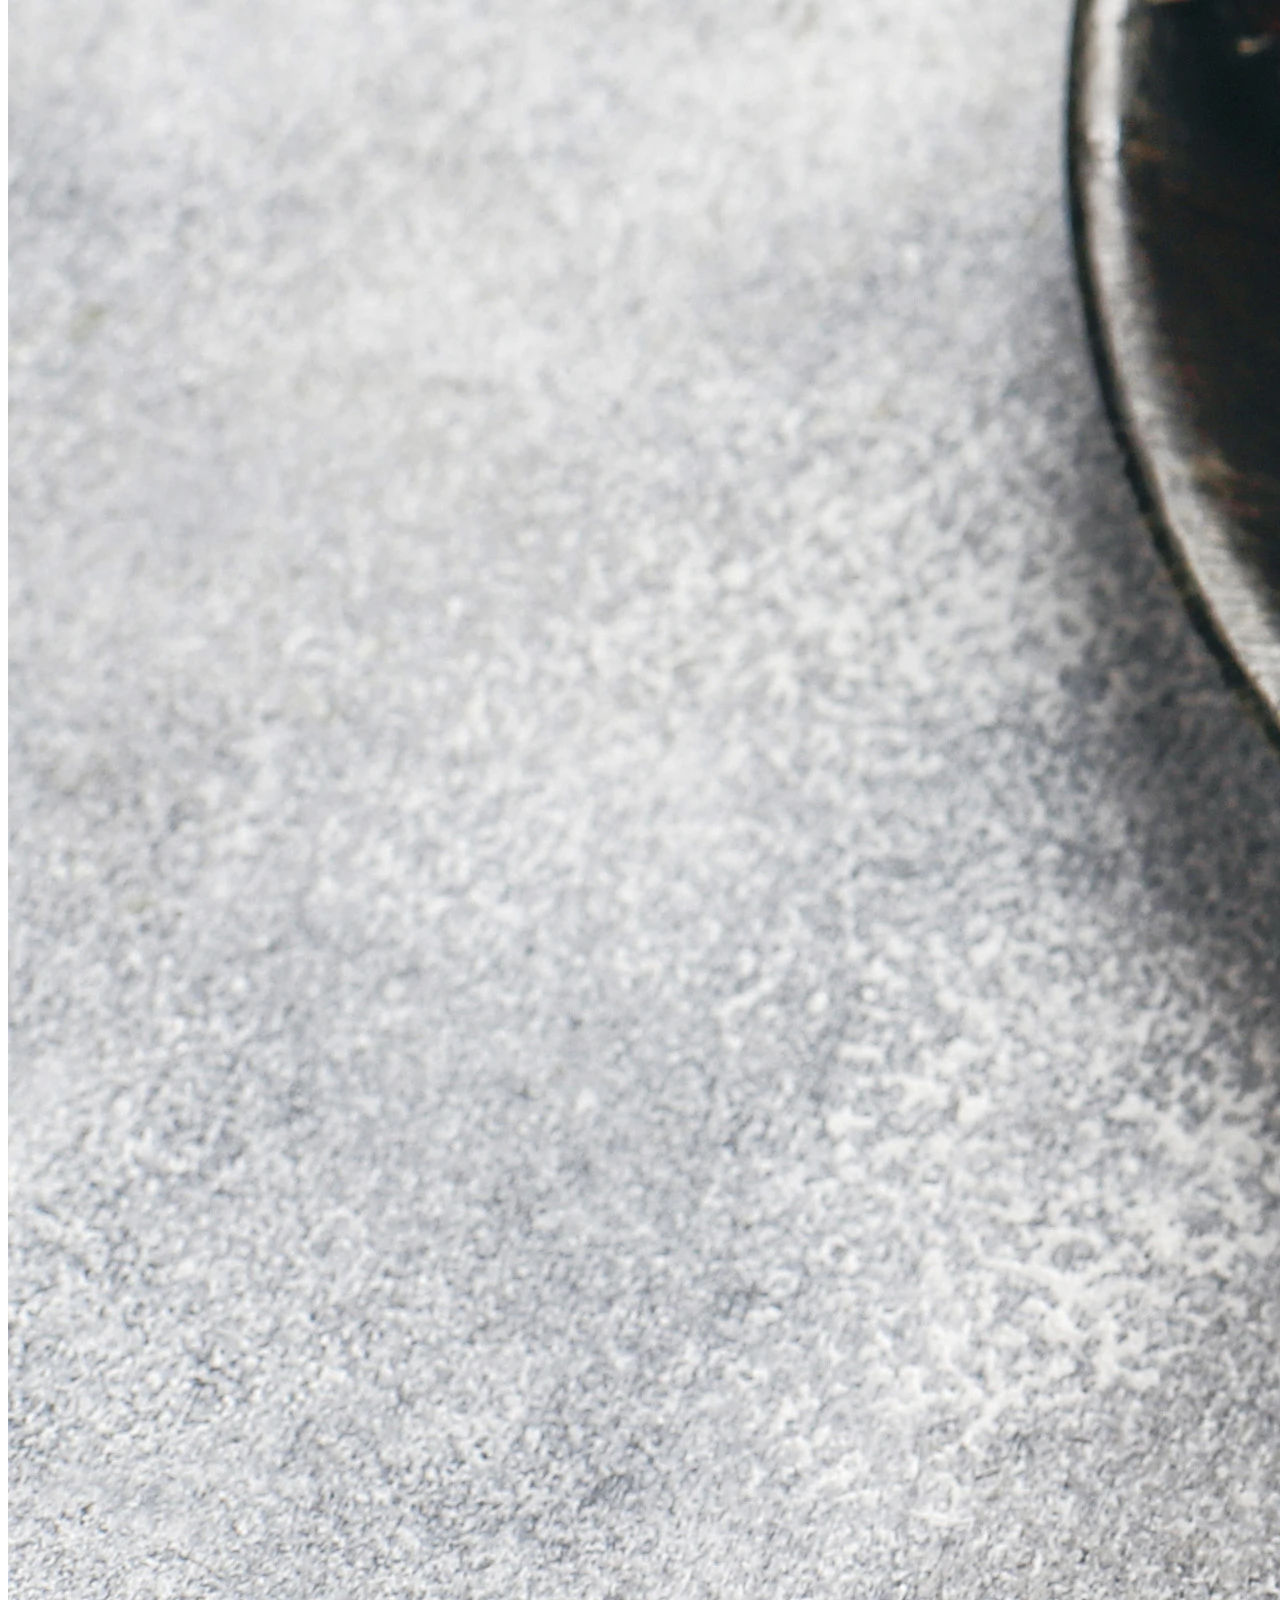
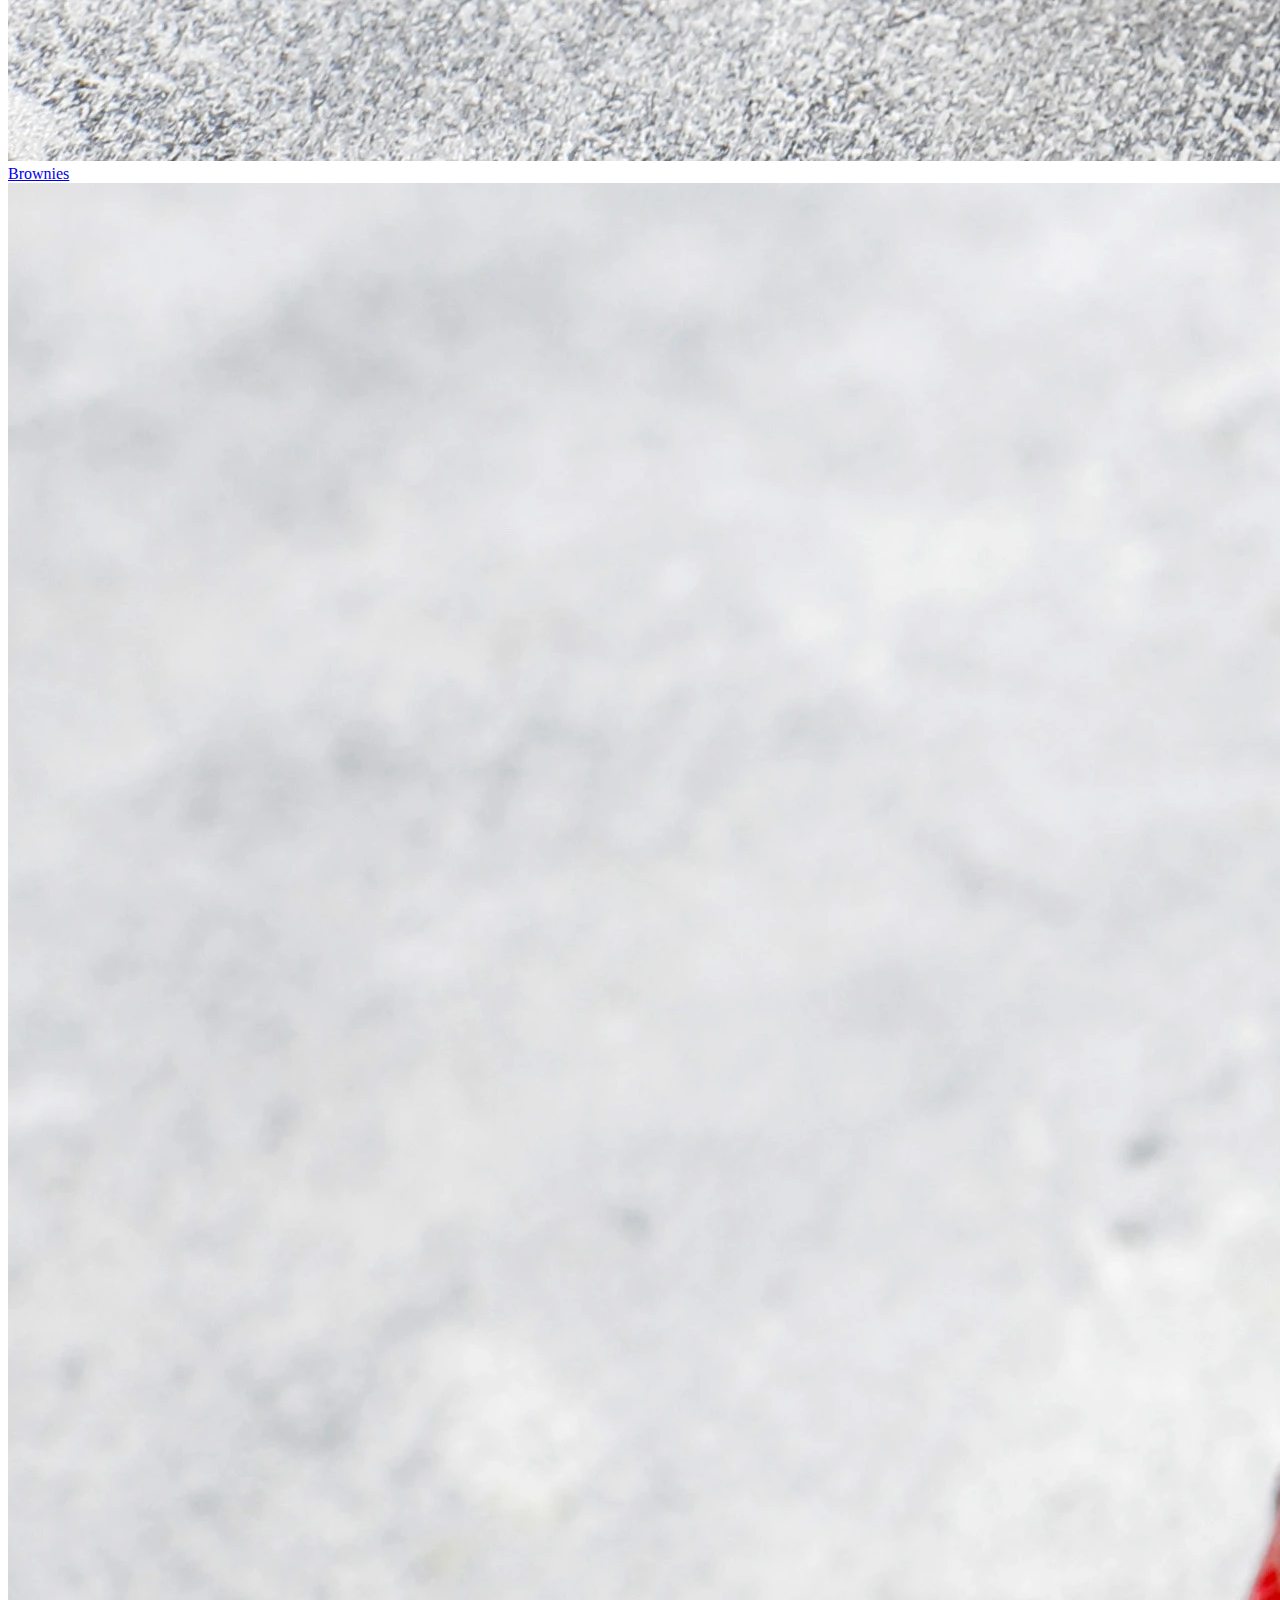
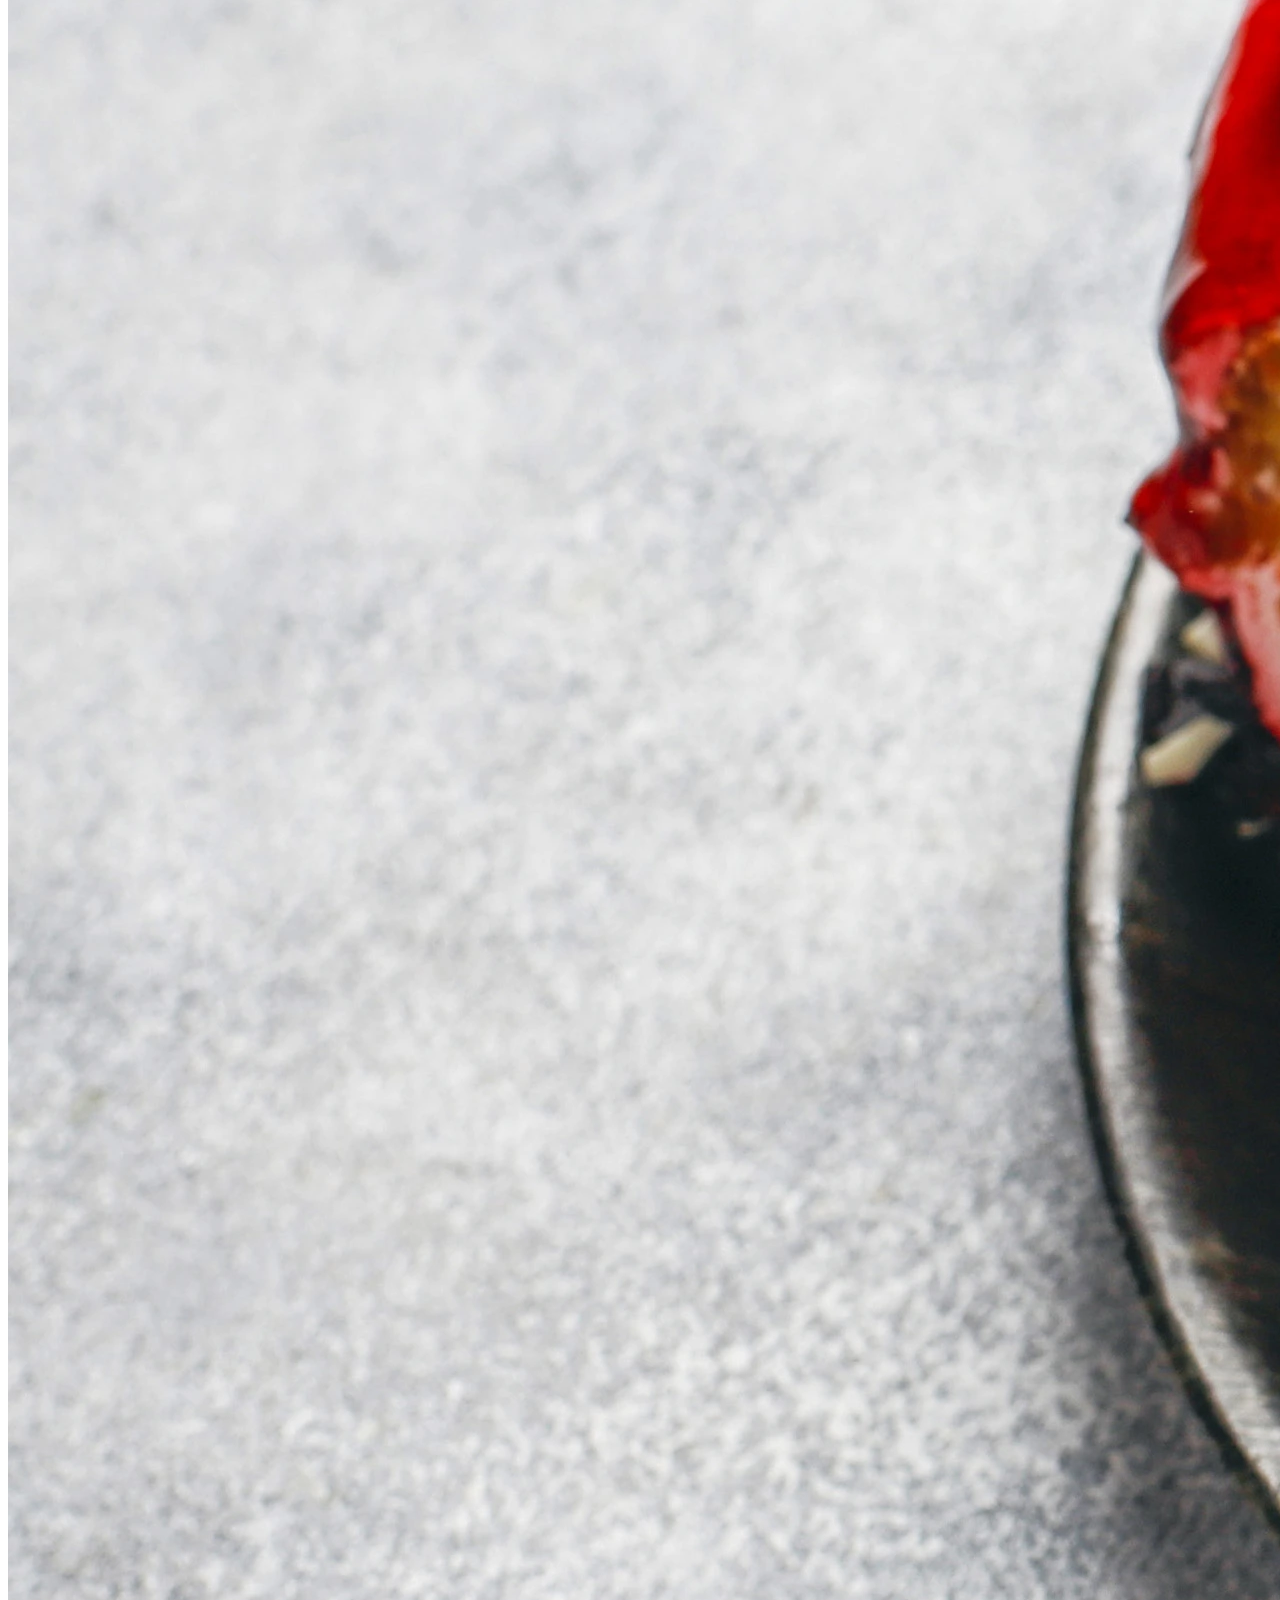
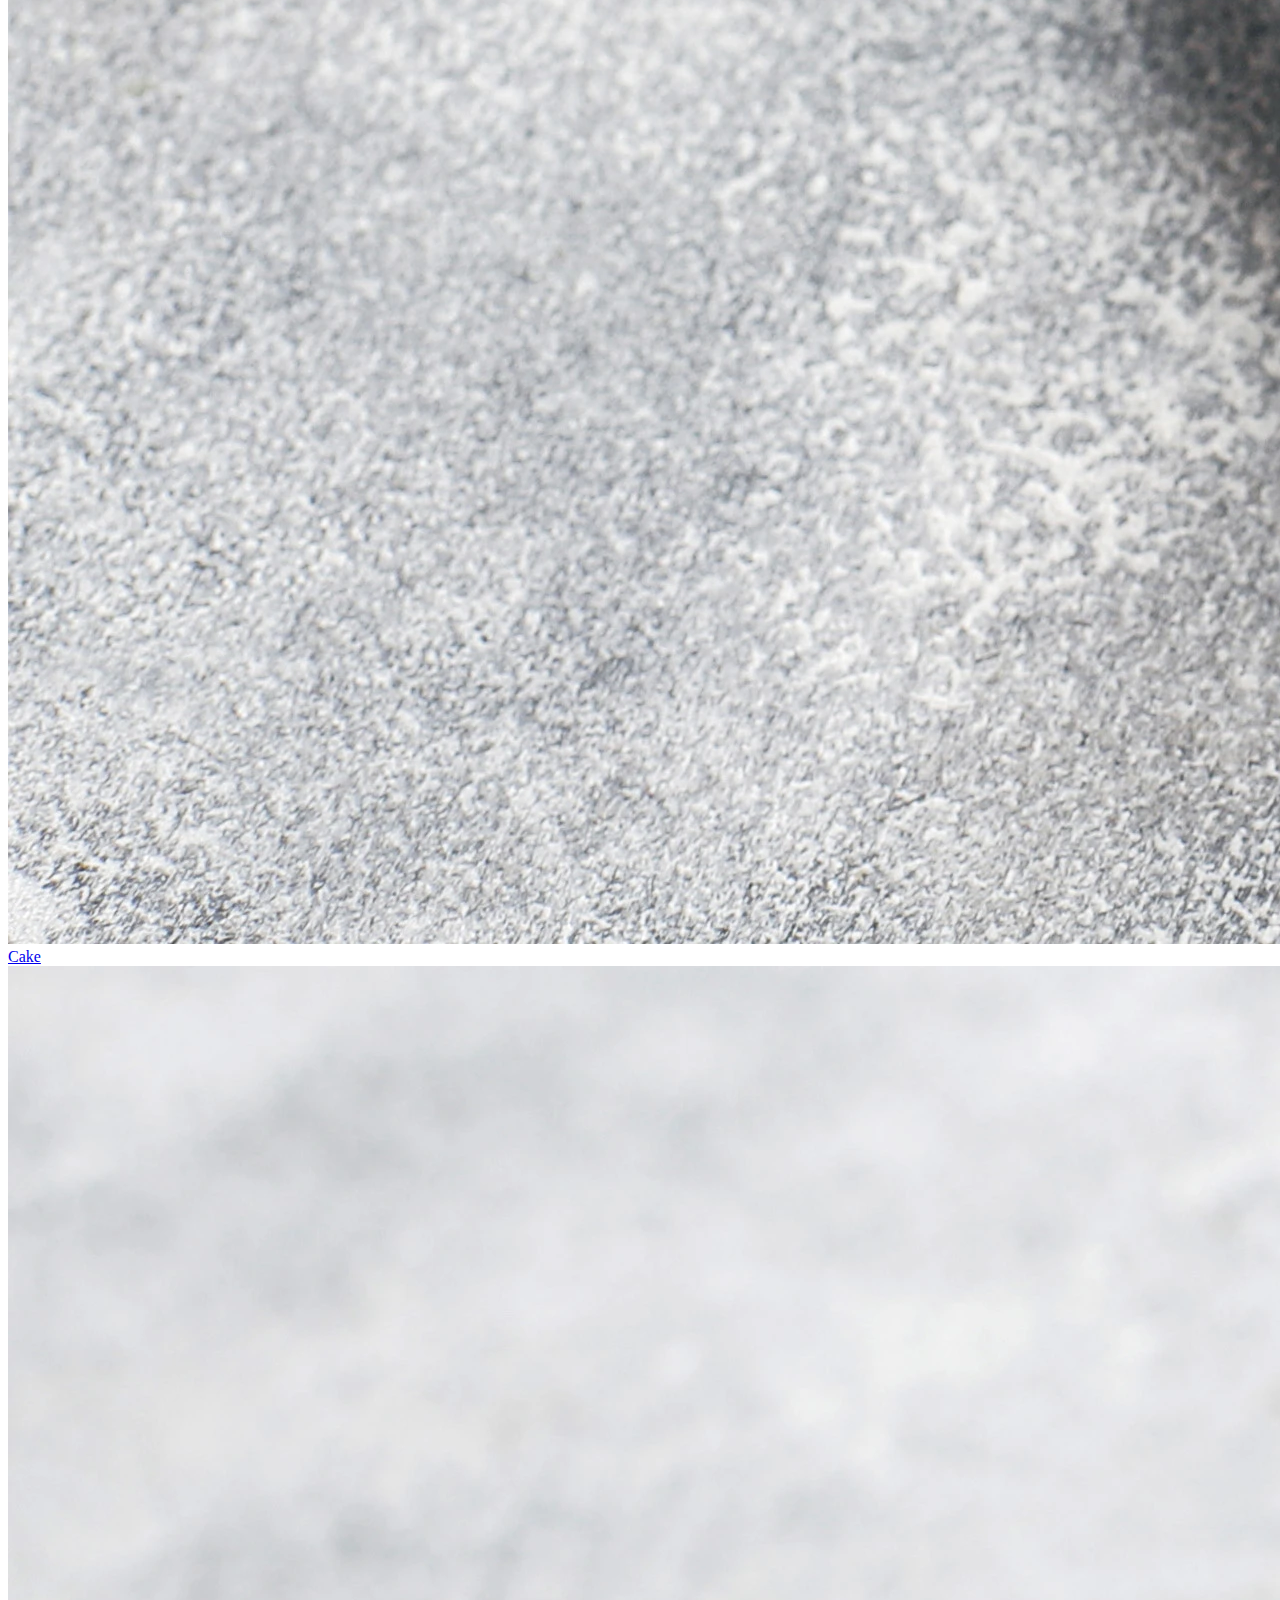
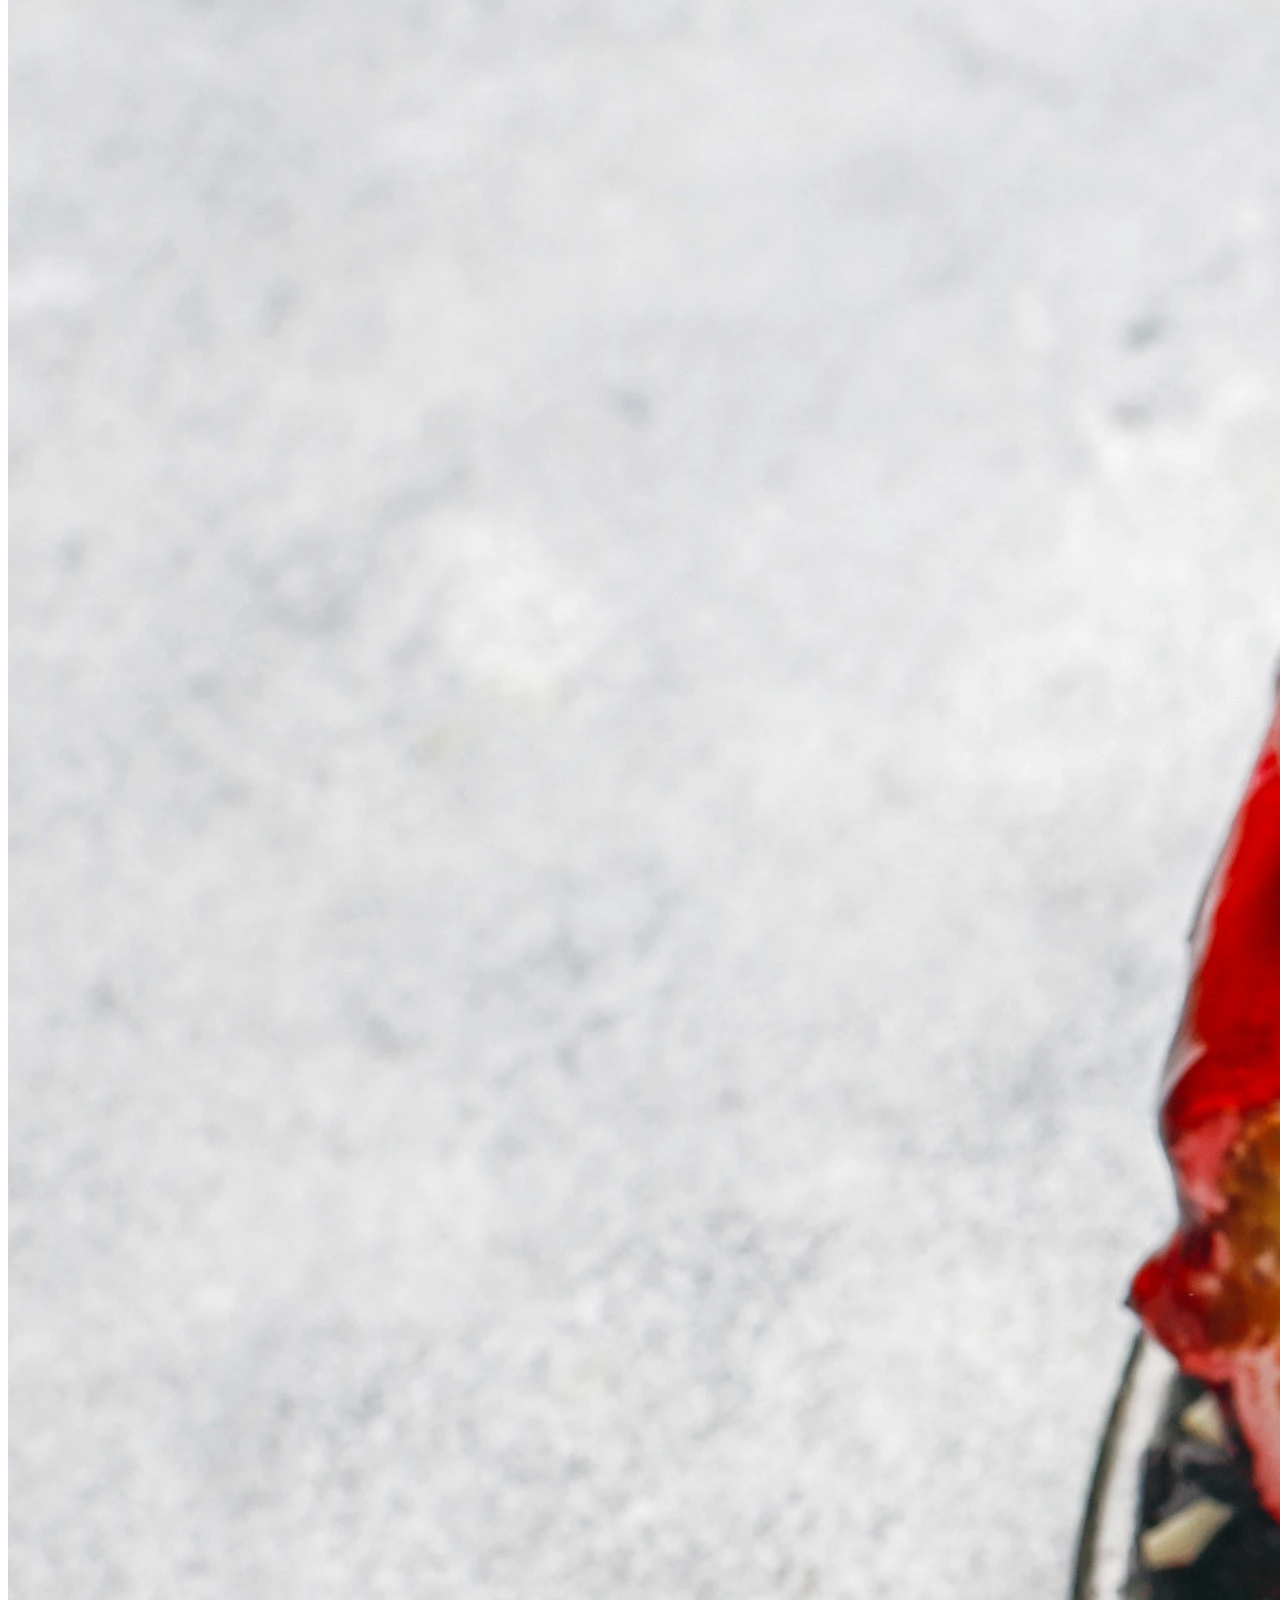
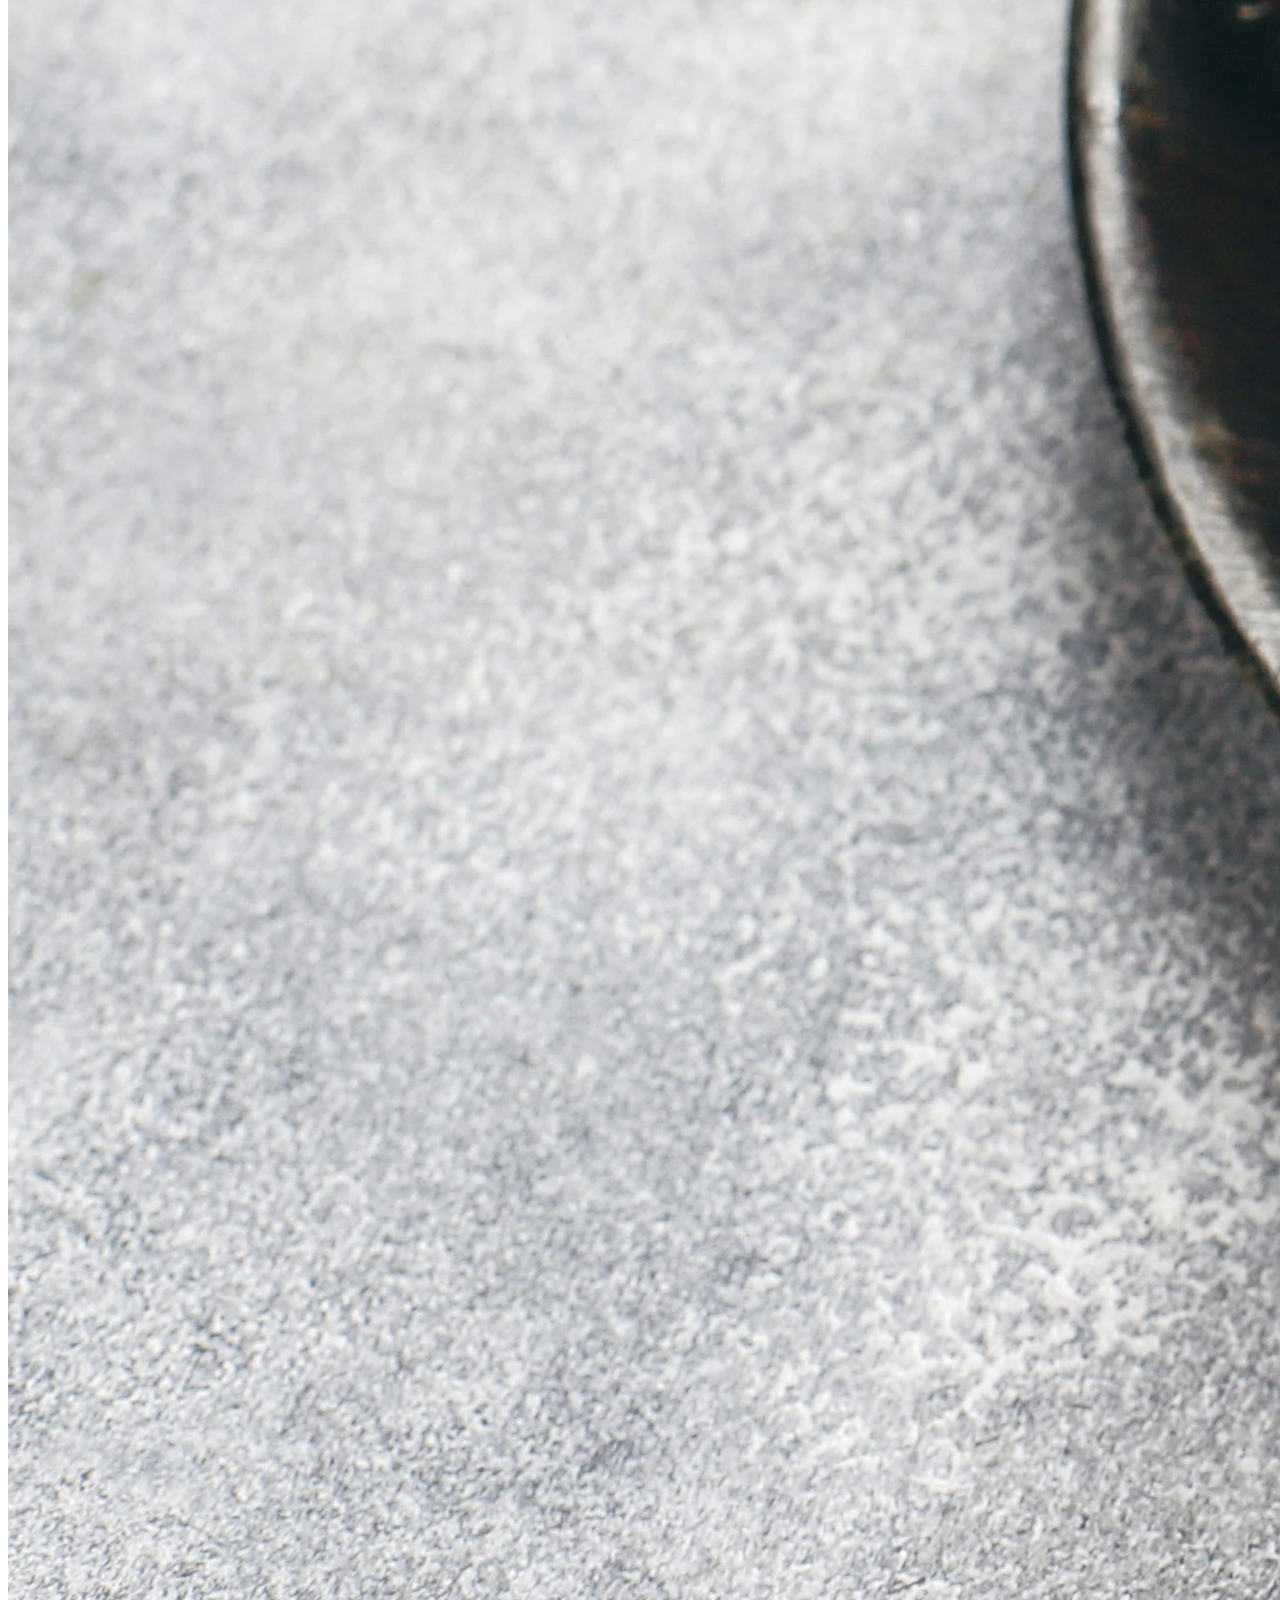
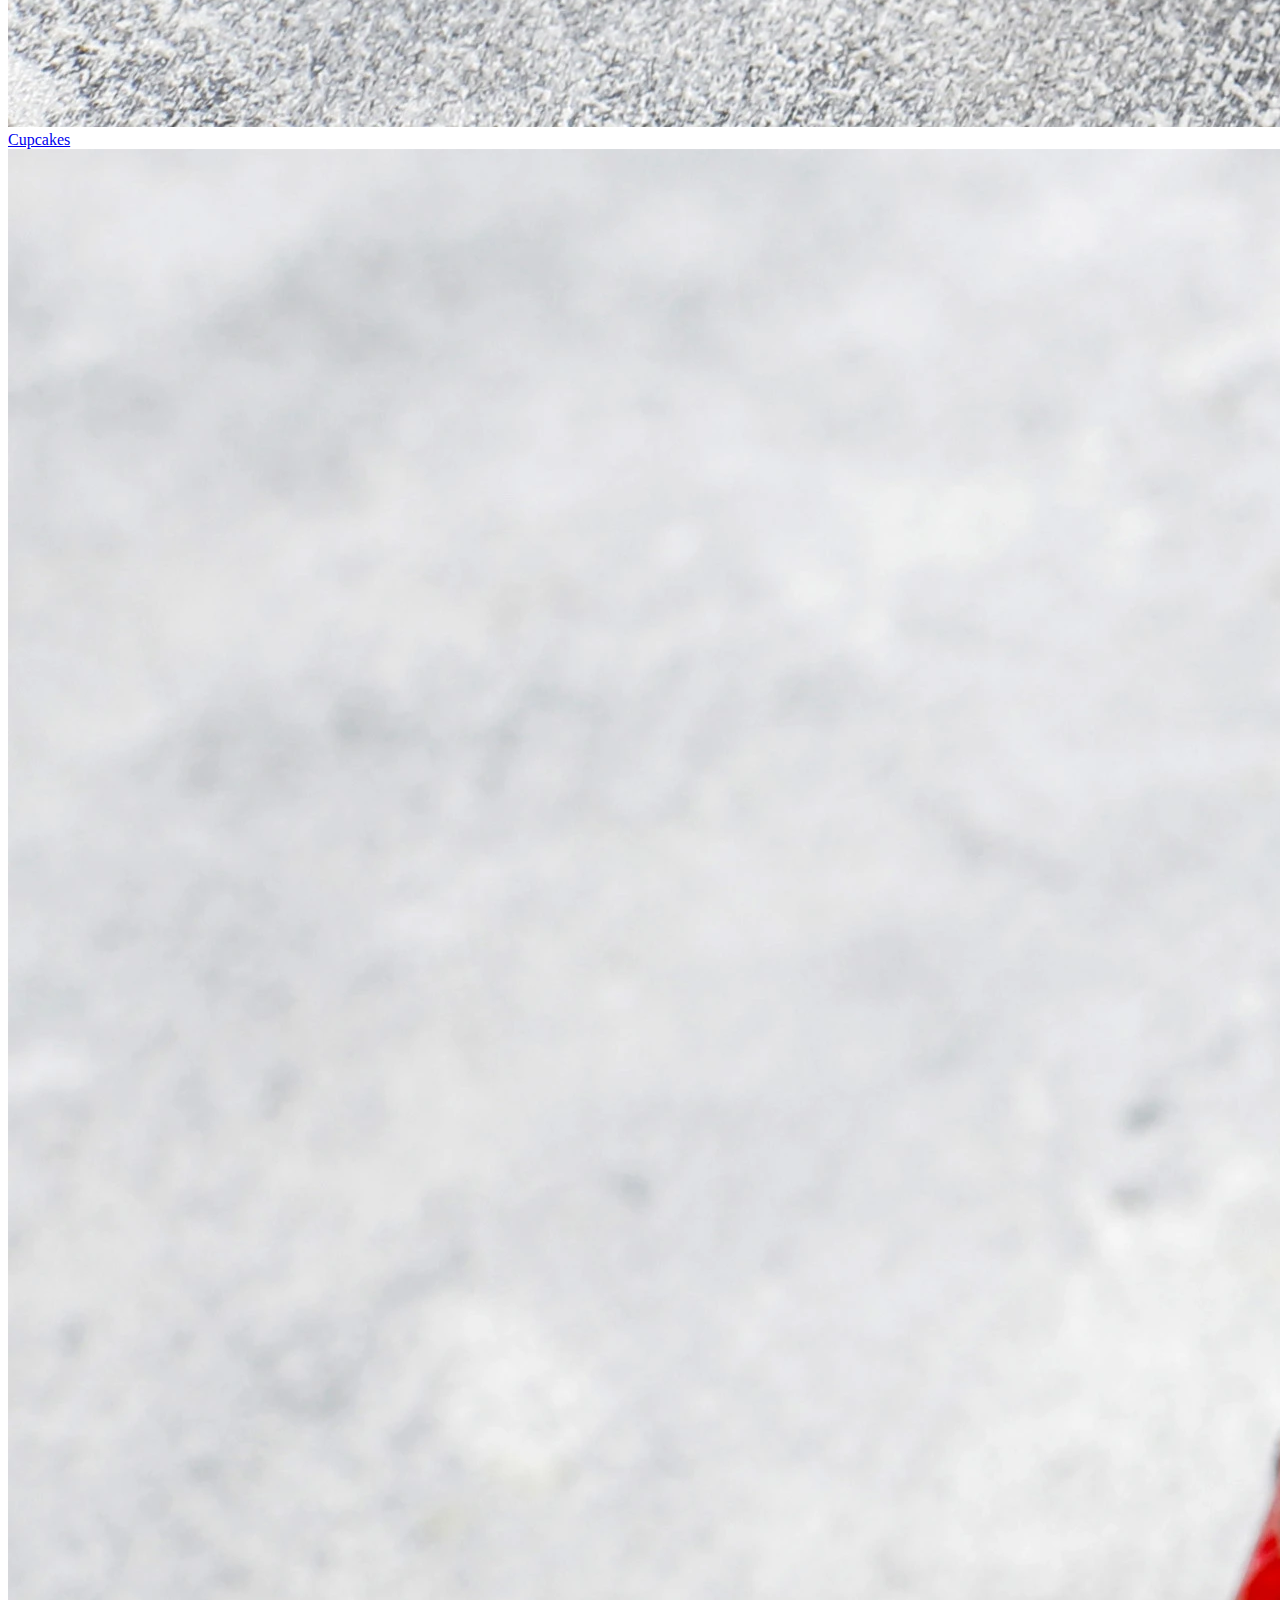
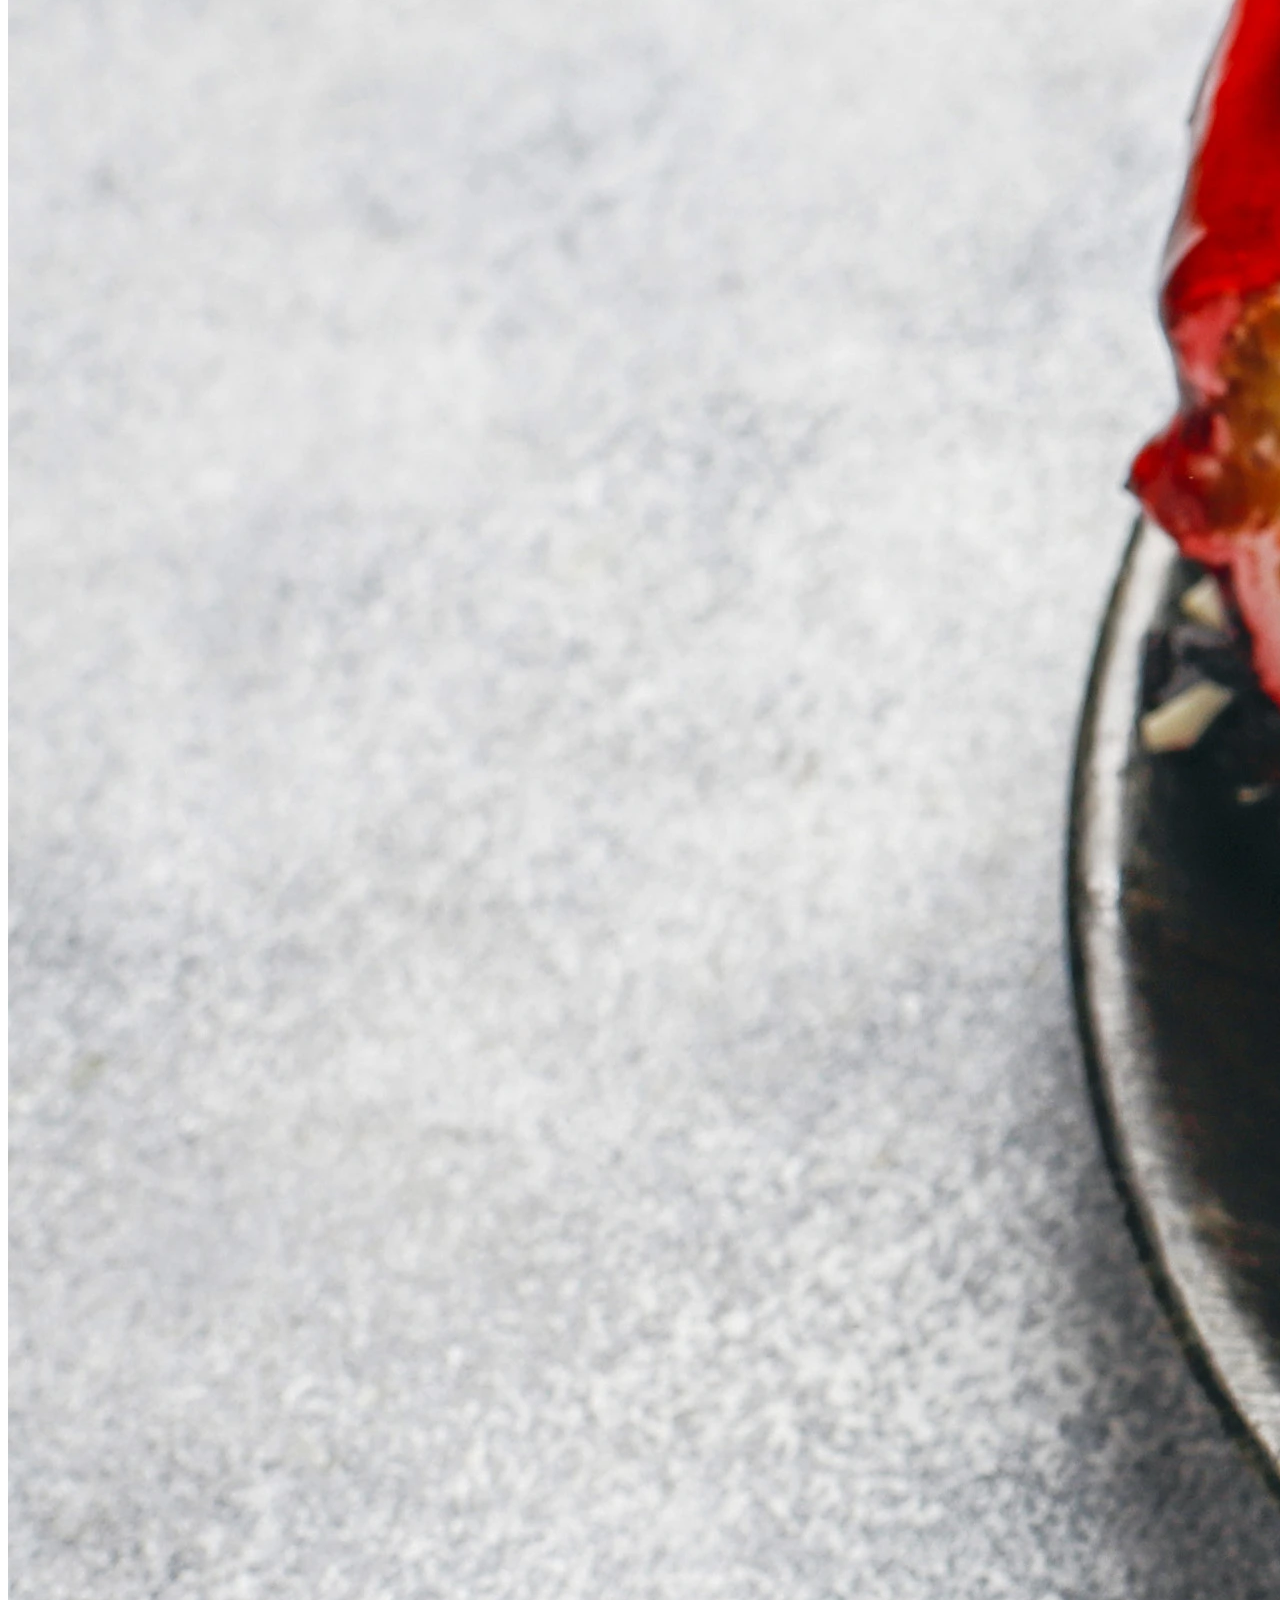
==== commit 17411441: "Add preload for optimisation" ====
--- a/index.html
+++ b/index.html
@@ -4,9 +4,9 @@
     <meta charset="UTF-8">
     <meta name="viewport" content="width=device-width, initial-scale=1.0">
     <title>Cream and Crumb</title>
-    <link href="https://cdn.jsdelivr.net/npm/bootstrap@5.3.3/dist/css/bootstrap.min.css" rel="stylesheet" integrity="sha384-QWTKZyjpPEjISv5WaRU9OFeRpok6YctnYmDr5pNlyT2bRjXh0JMhjY6hW+ALEwIH" crossorigin="anonymous">
-    <link rel="stylesheet" href="https://cdnjs.cloudflare.com/ajax/libs/font-awesome/6.4.2/css/all.min.css">
-    <link rel="stylesheet" href="style.css">
+    <link rel="preload" href="https://cdn.jsdelivr.net/npm/bootstrap@5.3.3/dist/css/bootstrap.min.css" rel="stylesheet" integrity="sha384-QWTKZyjpPEjISv5WaRU9OFeRpok6YctnYmDr5pNlyT2bRjXh0JMhjY6hW+ALEwIH" crossorigin="anonymous">
+    <link rel="preload" rel="stylesheet" href="https://cdnjs.cloudflare.com/ajax/libs/font-awesome/6.4.2/css/all.min.css">
+    <link rel="preload" rel="stylesheet" href="style.css">
 </head>
 
 <body>
@@ -38,7 +38,7 @@
                 <!-- First Slide -->
                 <div class="carousel-item active">
                     <div class="carousel-img-container">
-                        <img loading="lazy" src="Images/scroll-img.webp" class="d-block w-100" alt="Image 1">
+                        <img loading="lazy" src="Images/scroll-img.webp" class="d-block w-100" alt="Cutom Cake">
                         <div class="carousel-text">
                             <h1>Celebrate Life's Sweet Moments with a Custom Cake!!</h1>
                             <p>From birthdays to weddings, we craft personalized cakes that add a touch of magic to every occasion.</p>
@@ -49,7 +49,7 @@
                 <!-- Second Slide -->
                 <div class="carousel-item">
                     <div class="carousel-img-container">
-                        <img loading="lazy" src="Images/gift.webp" class="d-block w-100" alt="Image 2">
+                        <img loading="lazy" src="Images/gift.webp" class="d-block w-100" alt="Gift">
                         <div class="carousel-text">
                             <h1>Gift Box</h1>
                             <p>Sweeten every moment with a gift box made with love. A treat to share, a memory to cherish.</p>
@@ -60,7 +60,7 @@
                 <!-- Third Slide -->
                 <div class="carousel-item">
                     <div class="carousel-img-container">
-                        <img loading="lazy" src="Images/treats.webp" class="d-block w-100" alt="Image 3">
+                        <img loading="lazy" src="Images/treats.webp" class="d-block w-100" alt="Vegan">
                         <div class="carousel-text">
                             <h1>Vegan Treats</h1>
                             <p>Deliciously kind, beautifully crafted—every vegan treat is a bite of love for you and the planet.</p>
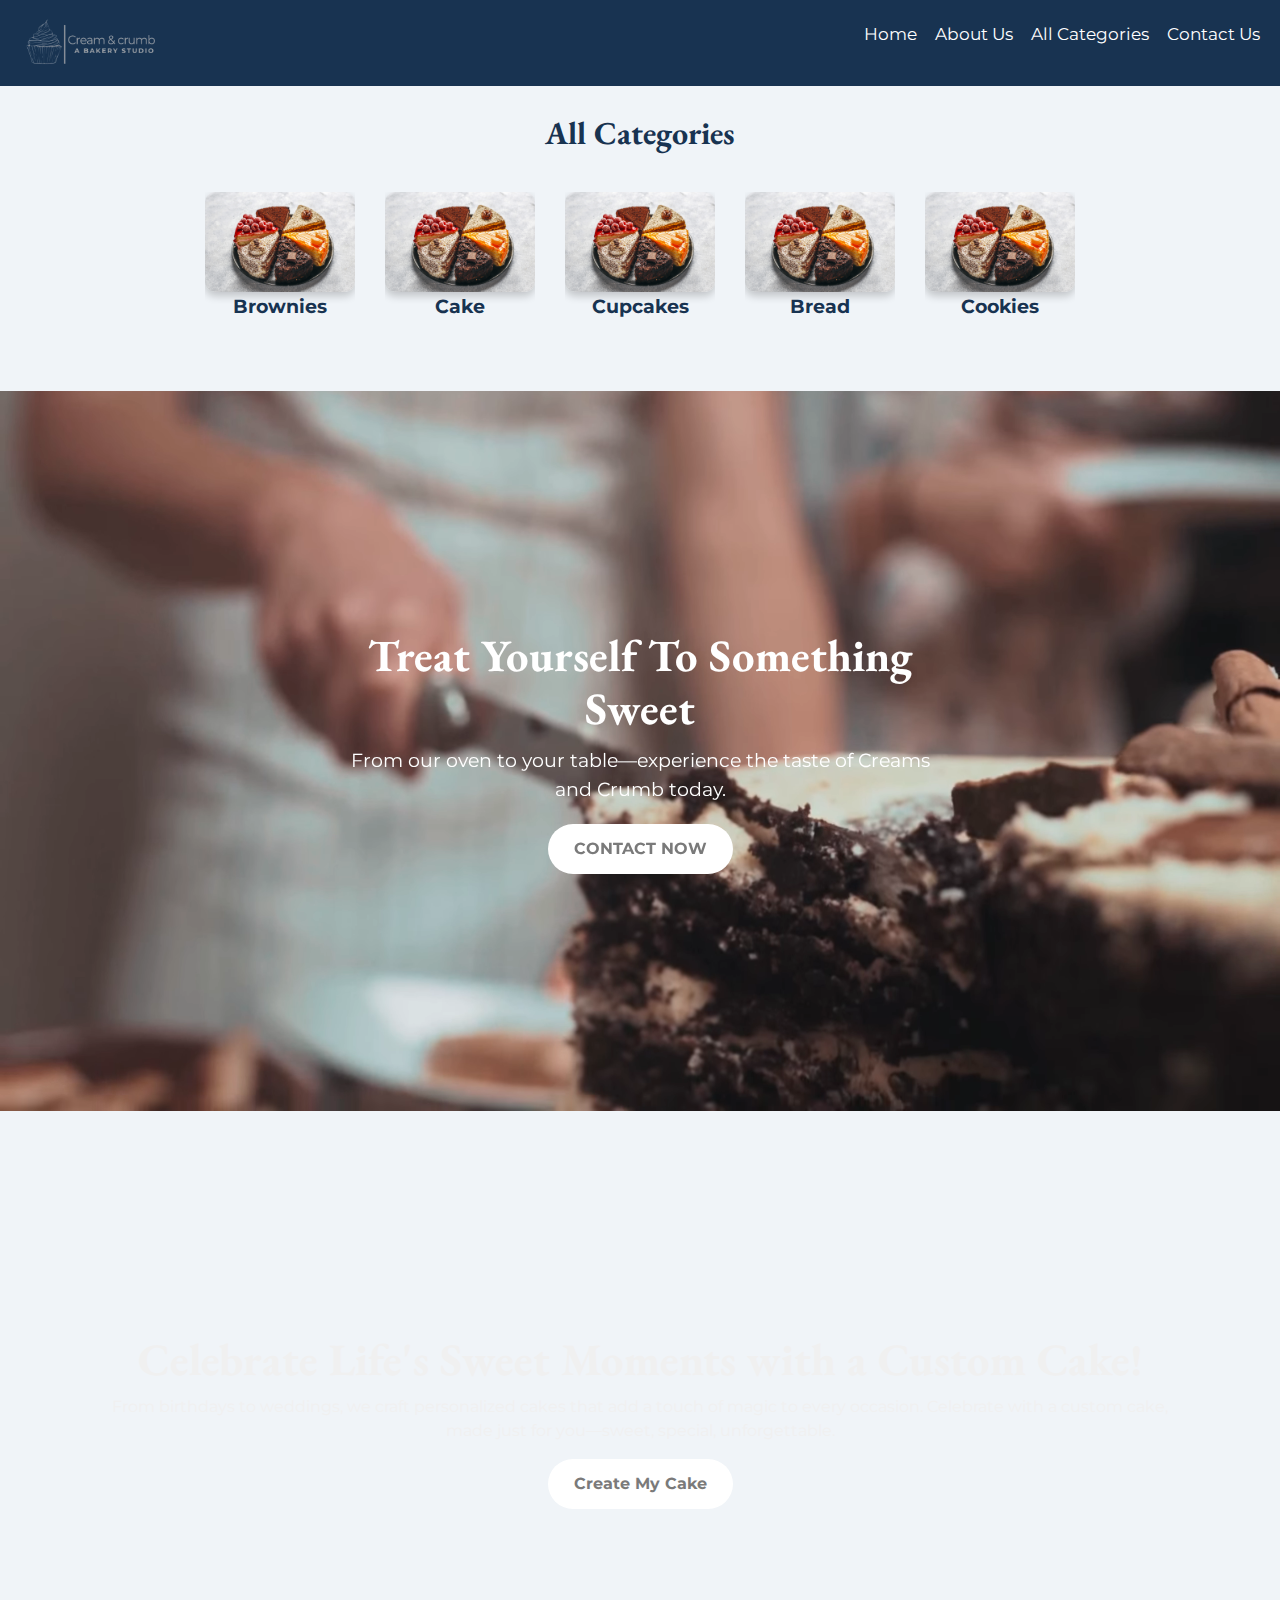
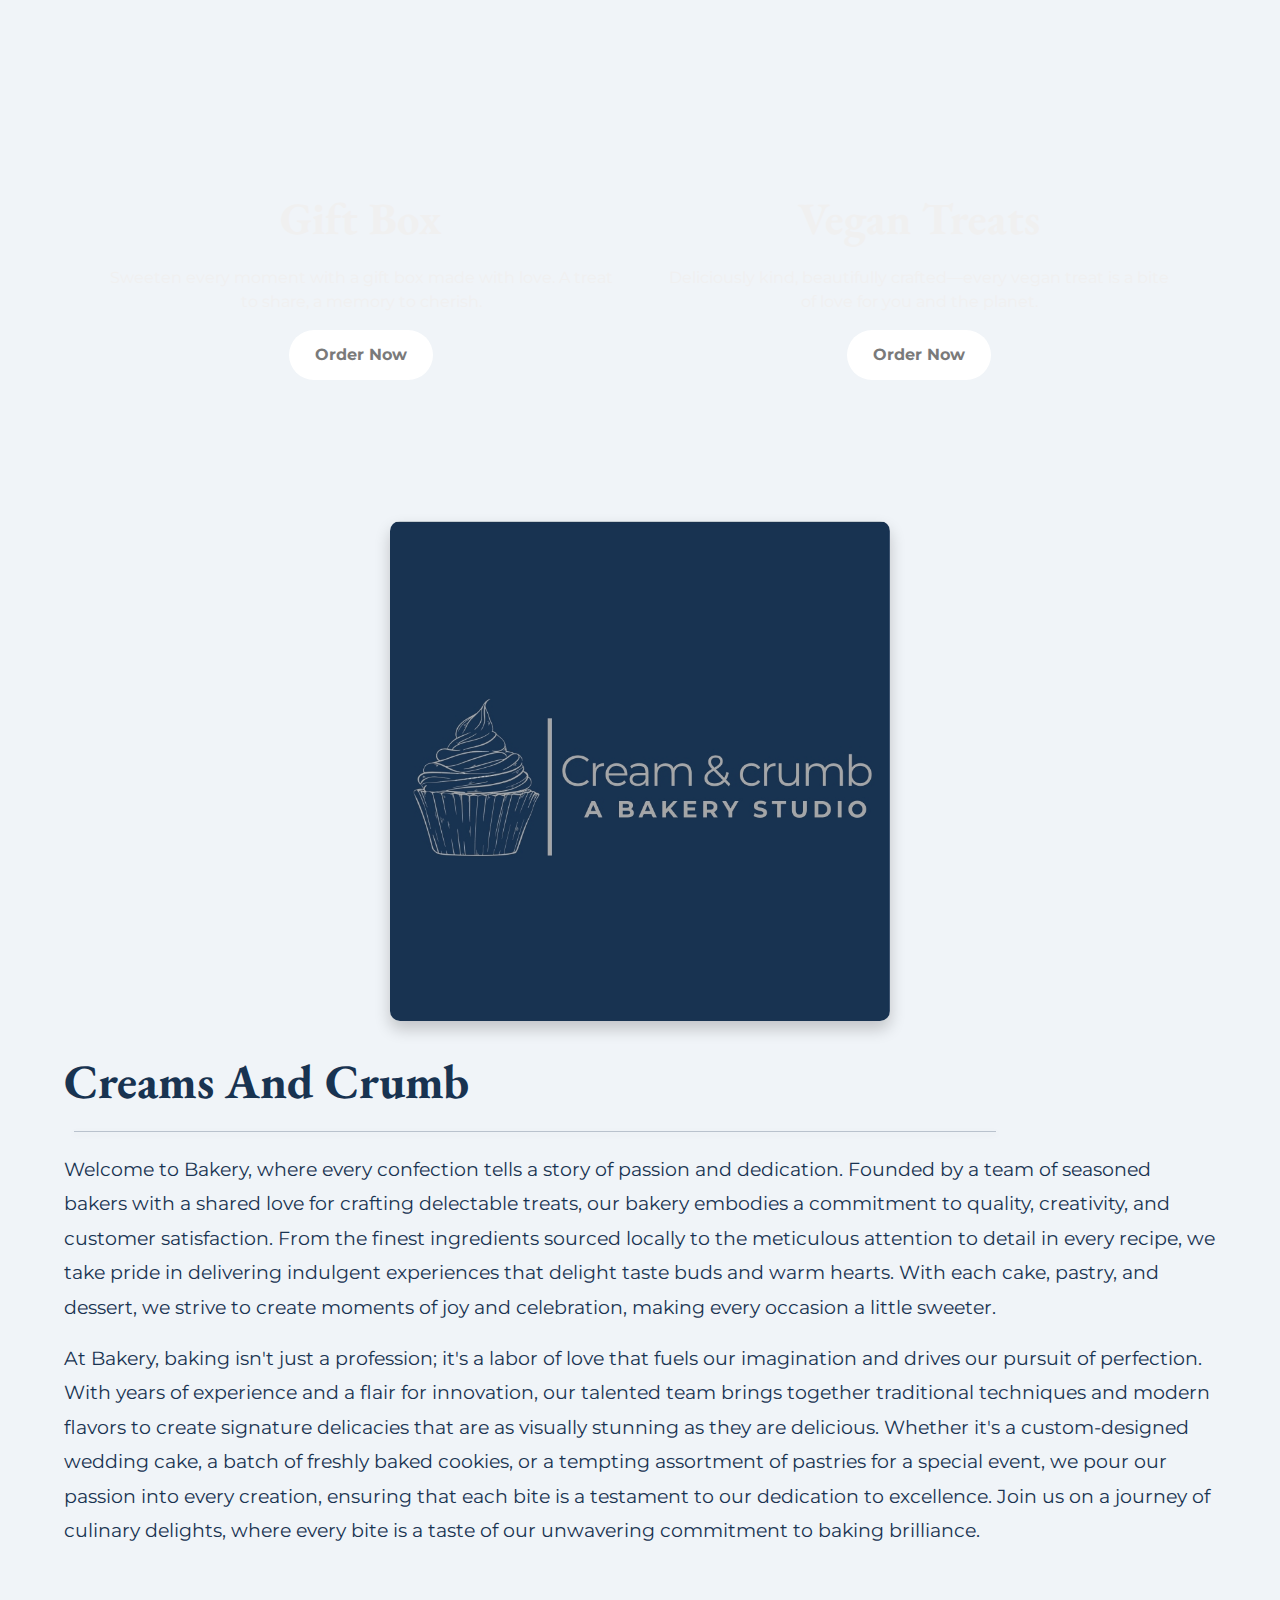
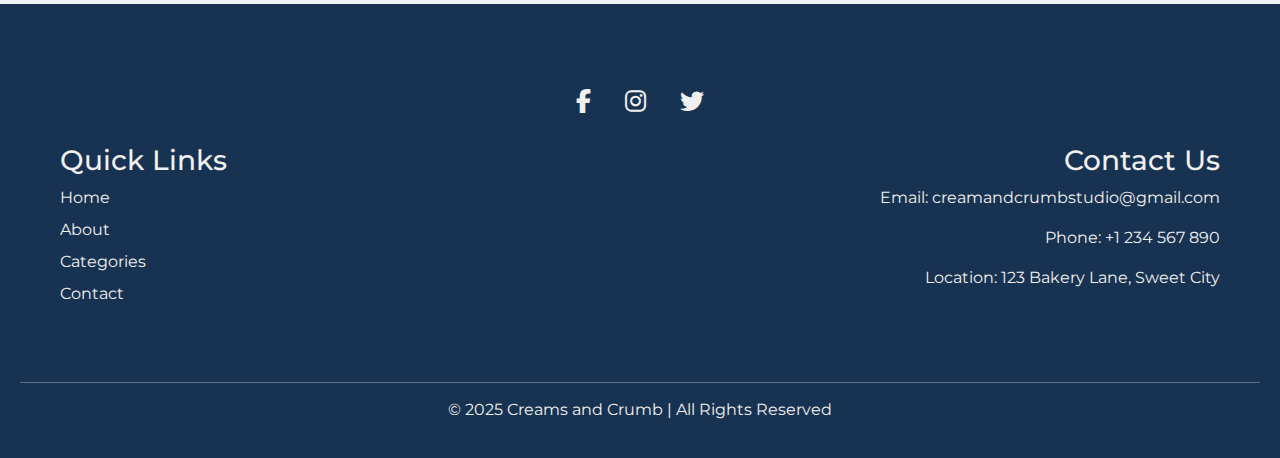
==== commit c19c9621: "Fix error" ====
--- a/index.html
+++ b/index.html
@@ -4,9 +4,9 @@
     <meta charset="UTF-8">
     <meta name="viewport" content="width=device-width, initial-scale=1.0">
     <title>Cream and Crumb</title>
-    <link rel="preload" href="https://cdn.jsdelivr.net/npm/bootstrap@5.3.3/dist/css/bootstrap.min.css" rel="stylesheet" integrity="sha384-QWTKZyjpPEjISv5WaRU9OFeRpok6YctnYmDr5pNlyT2bRjXh0JMhjY6hW+ALEwIH" crossorigin="anonymous">
-    <link rel="preload" rel="stylesheet" href="https://cdnjs.cloudflare.com/ajax/libs/font-awesome/6.4.2/css/all.min.css">
-    <link rel="preload" rel="stylesheet" href="style.css">
+    <link href="https://cdn.jsdelivr.net/npm/bootstrap@5.3.3/dist/css/bootstrap.min.css" rel="stylesheet" integrity="sha384-QWTKZyjpPEjISv5WaRU9OFeRpok6YctnYmDr5pNlyT2bRjXh0JMhjY6hW+ALEwIH" crossorigin="anonymous">
+    <link rel="stylesheet" href="https://cdnjs.cloudflare.com/ajax/libs/font-awesome/6.4.2/css/all.min.css">
+    <link rel="stylesheet" href="style.css">
 </head>
 
 <body>
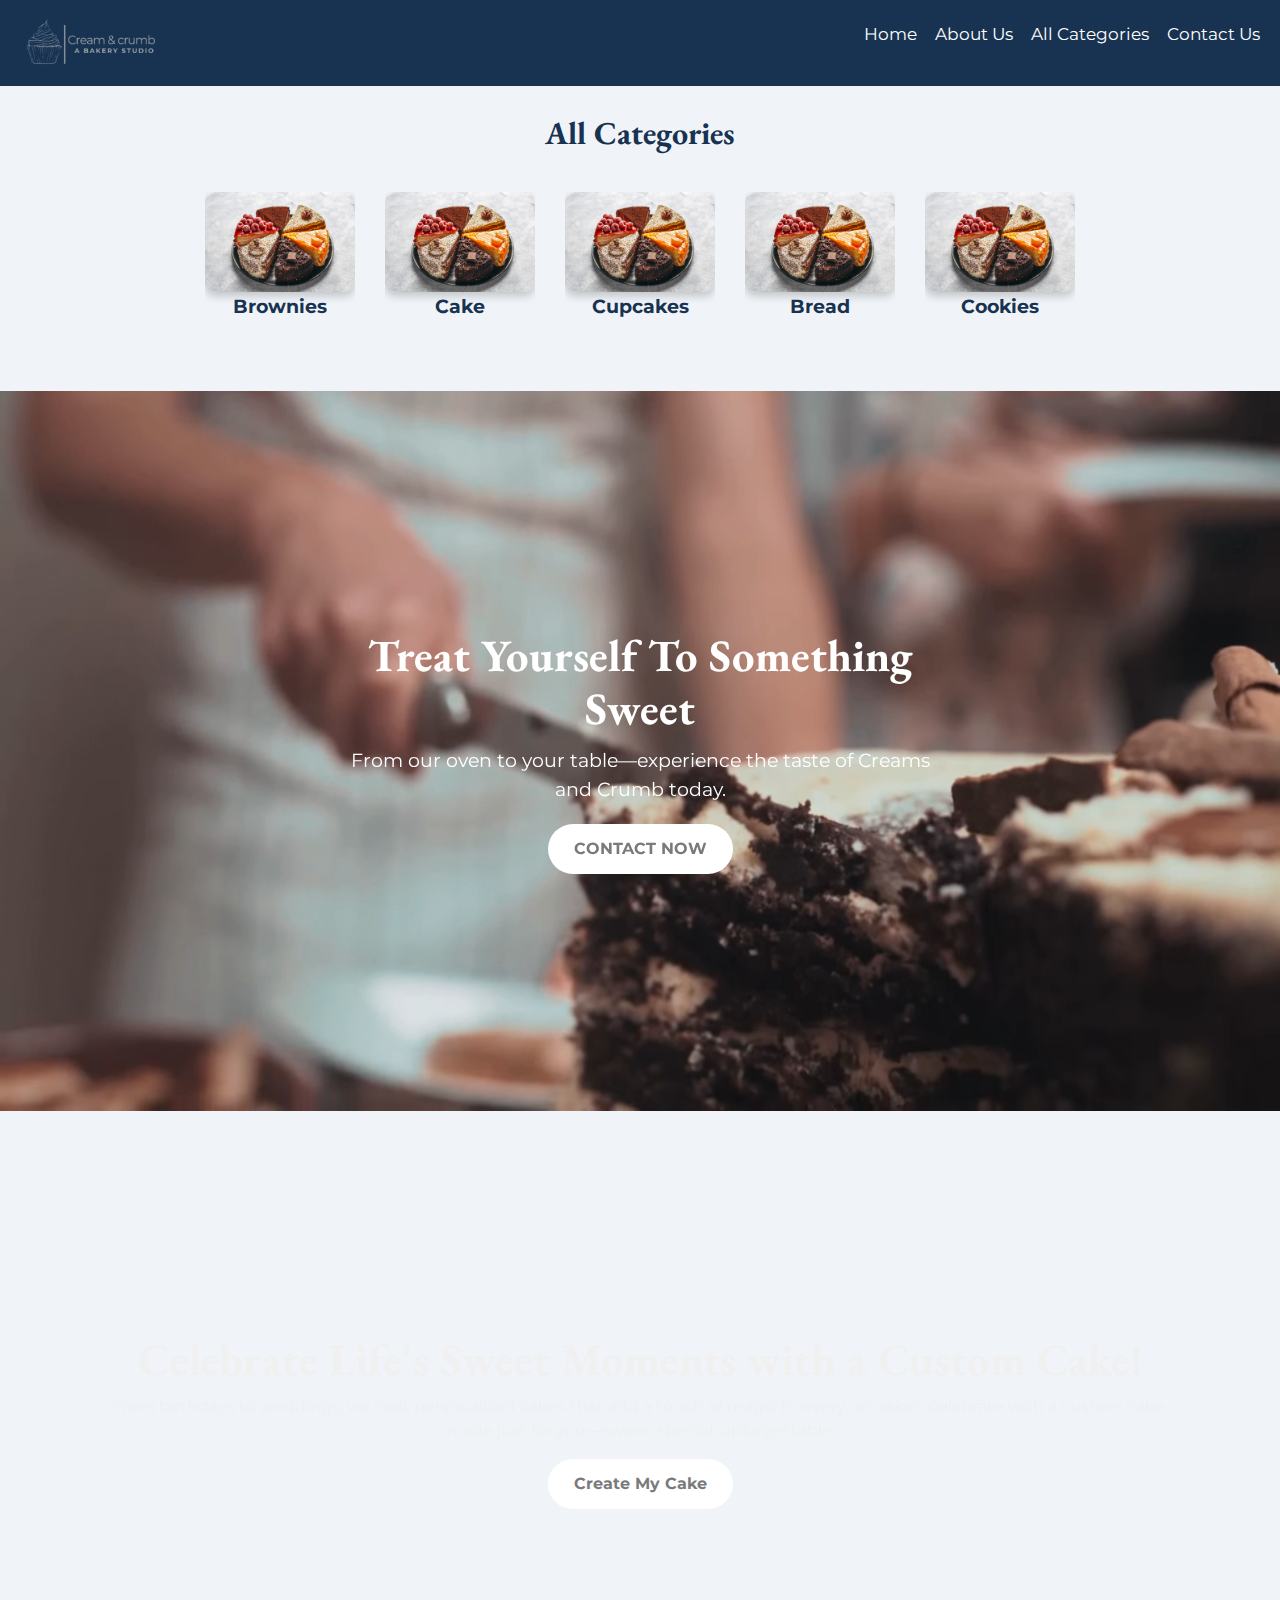
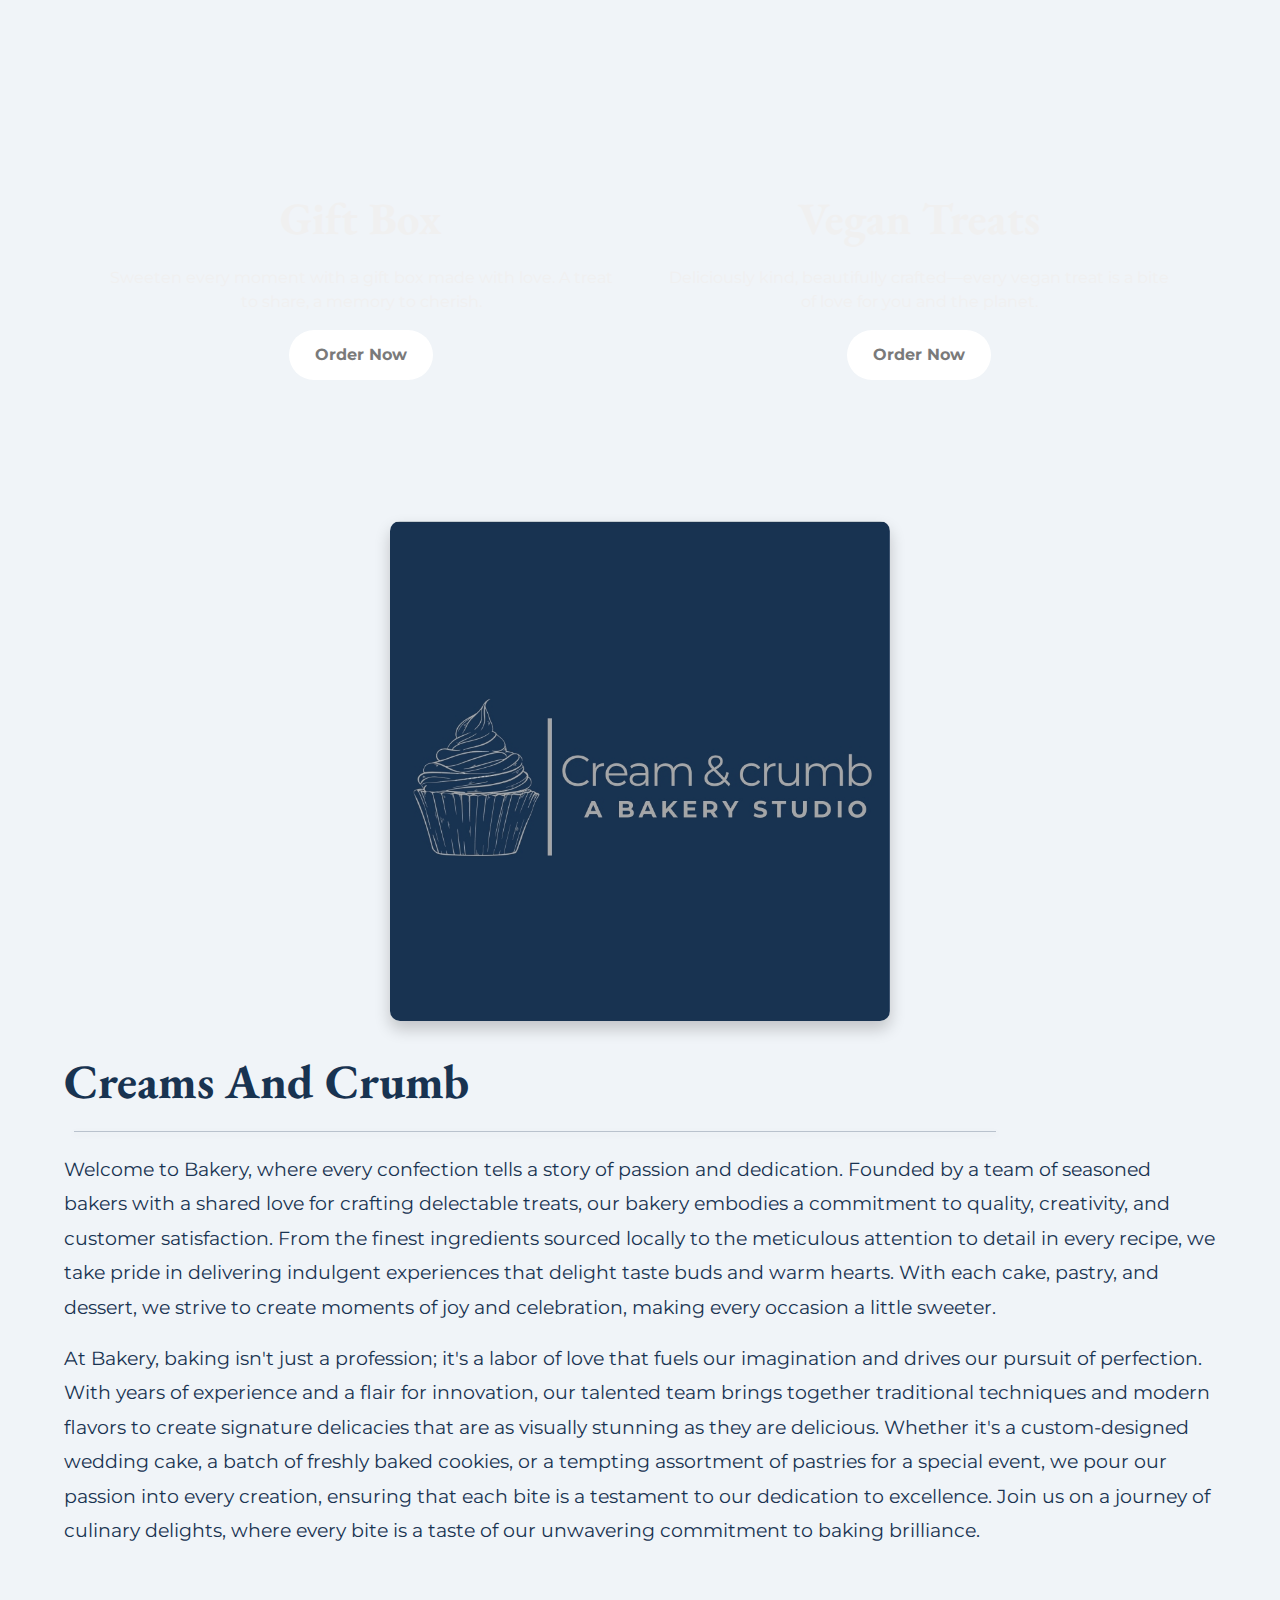
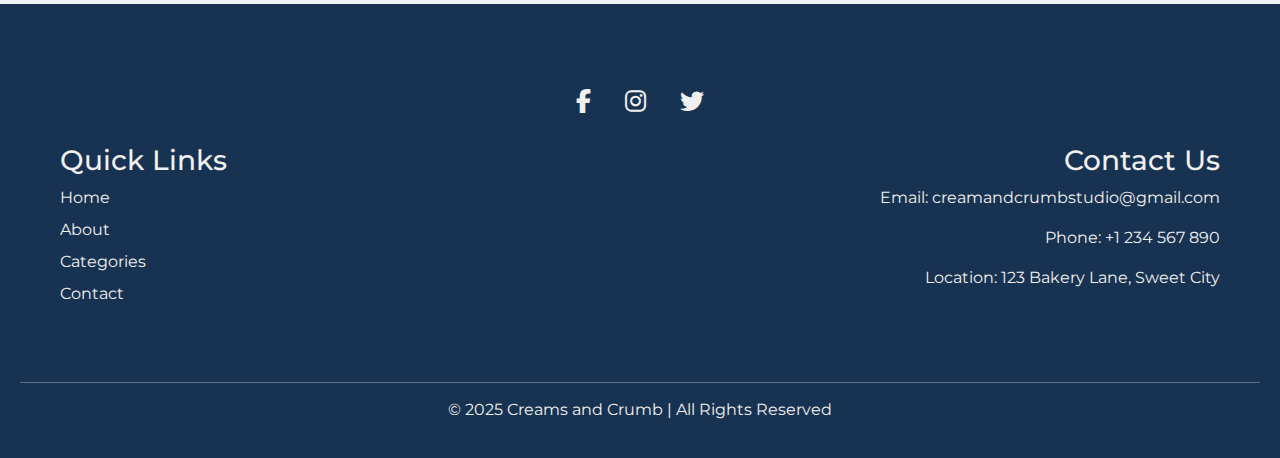
==== commit 9a84b8b5: "Add our Treats" ====
--- a/index.html
+++ b/index.html
@@ -2,6 +2,7 @@
 <html lang="en">
 <head>
     <meta charset="UTF-8">
+    <link rel="shortcut icon" type="x-icon" href="Images/LOGO_cream_and_crumb.jpg">
     <meta name="viewport" content="width=device-width, initial-scale=1.0">
     <title>Cream and Crumb</title>
     <link href="https://cdn.jsdelivr.net/npm/bootstrap@5.3.3/dist/css/bootstrap.min.css" rel="stylesheet" integrity="sha384-QWTKZyjpPEjISv5WaRU9OFeRpok6YctnYmDr5pNlyT2bRjXh0JMhjY6hW+ALEwIH" crossorigin="anonymous">
--- a/style.css
+++ b/style.css
@@ -500,7 +500,7 @@
         font-weight: 700;
         color: rgb(24, 51, 81);
         font-family: 'EB Garamond', sans-serif;
-        margin-top: 100px;
+        margin-top: 40px;
         margin-left: 30px;
     }
 
@@ -516,6 +516,23 @@
     .cakes img:hover {
         transform: scale(1.1);
         cursor: pointer;
+    }
+
+    .content-treats h1 {
+        font-size: 2.5rem;
+        font-weight: 700;
+        color: rgb(24, 51, 81);
+        /* margin-left: 10px; */
+        font-family: 'EB Garamond', sans-serif;
+        margin-top: 100px;
+        text-align: center;
+    }
+
+    .content-treats p {
+        font-size: 16px;
+        color: rgb(24, 51, 81);
+        text-align: center;
+        font-weight: 400;
     }
     /* Popup styles */
 .popup {
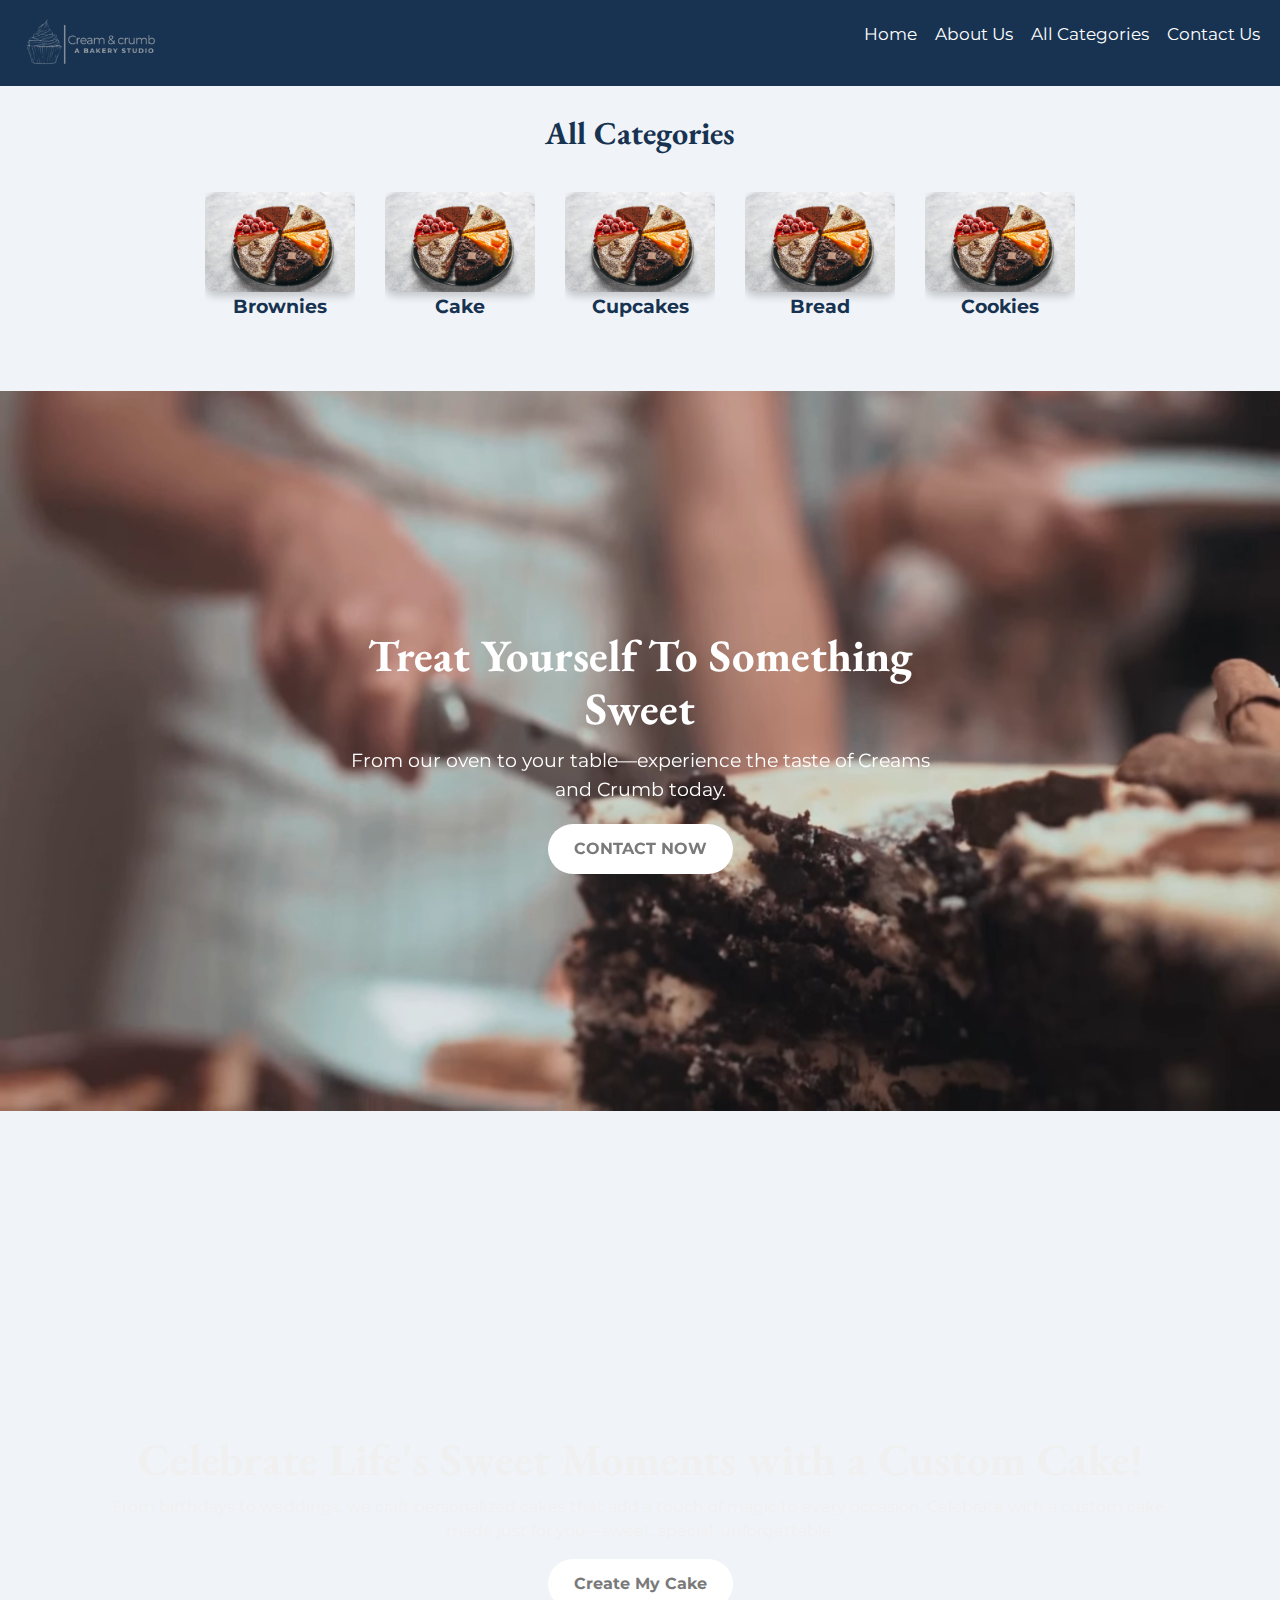
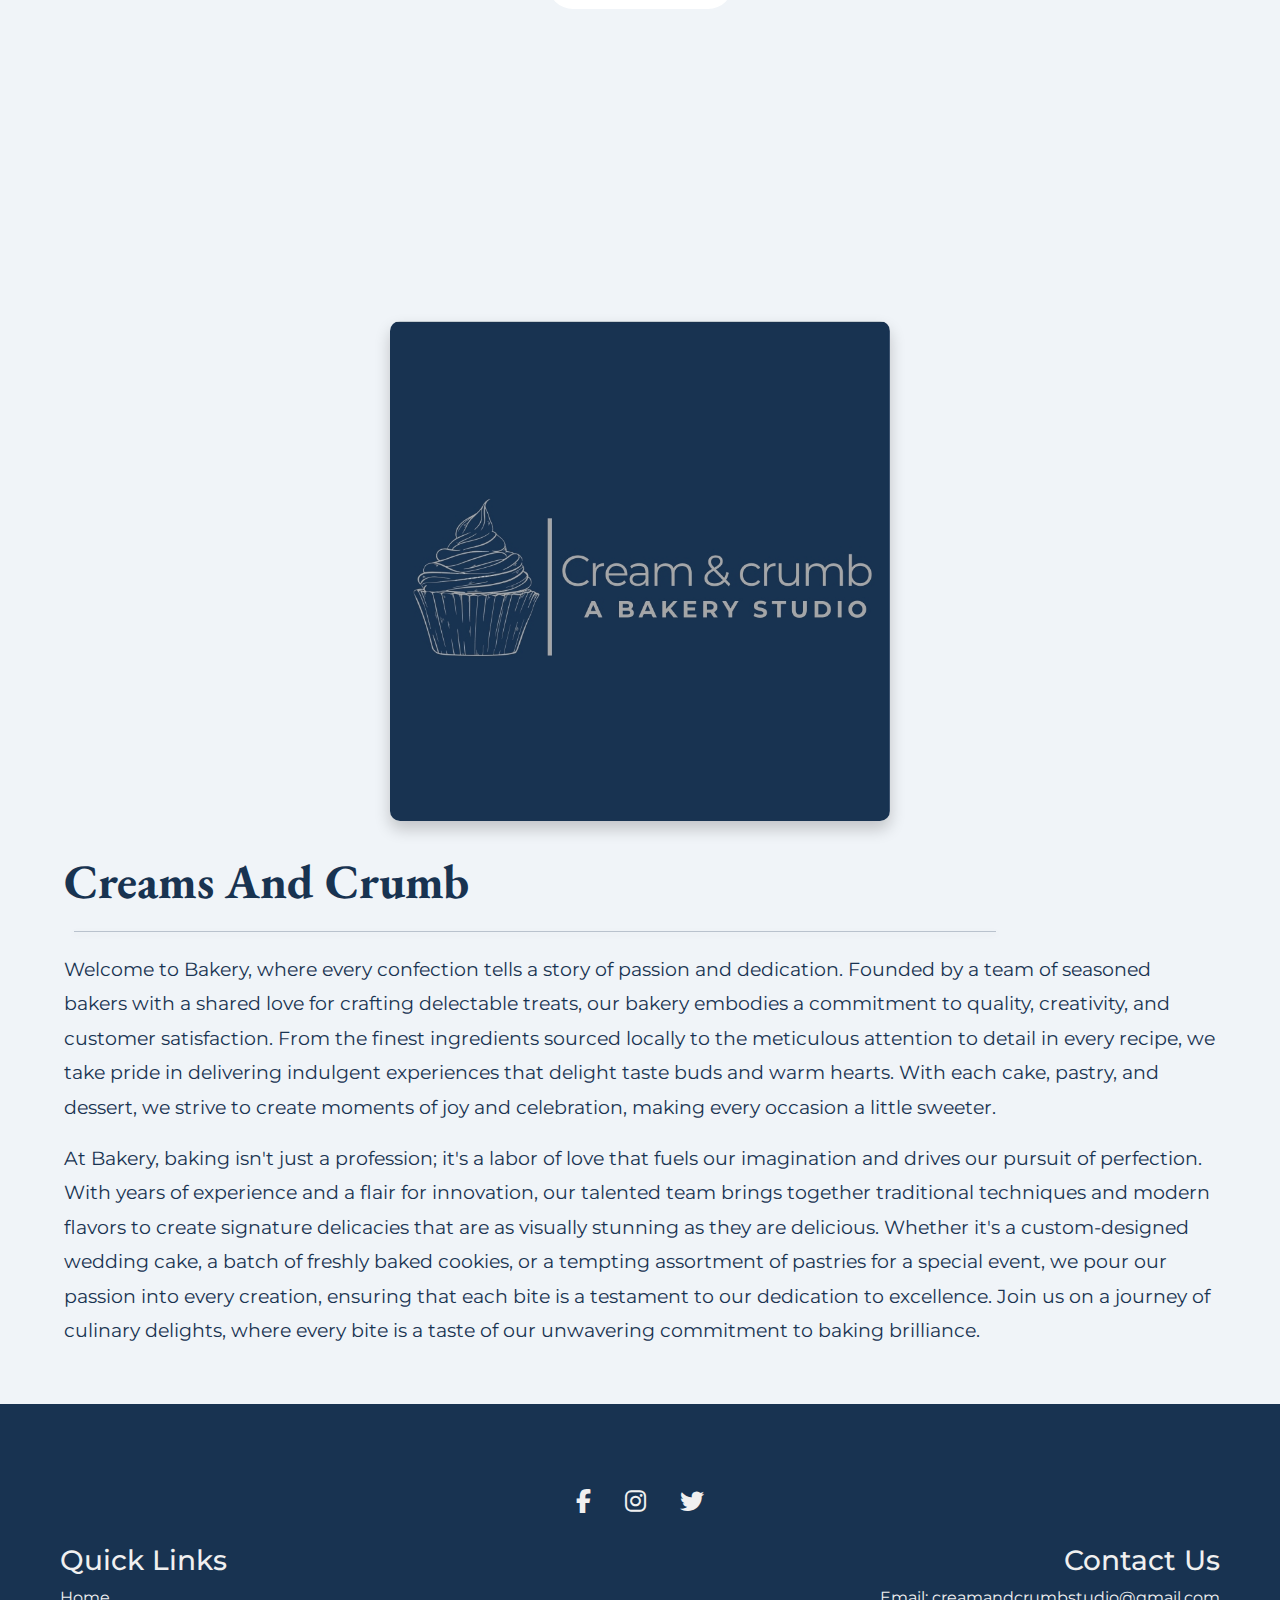
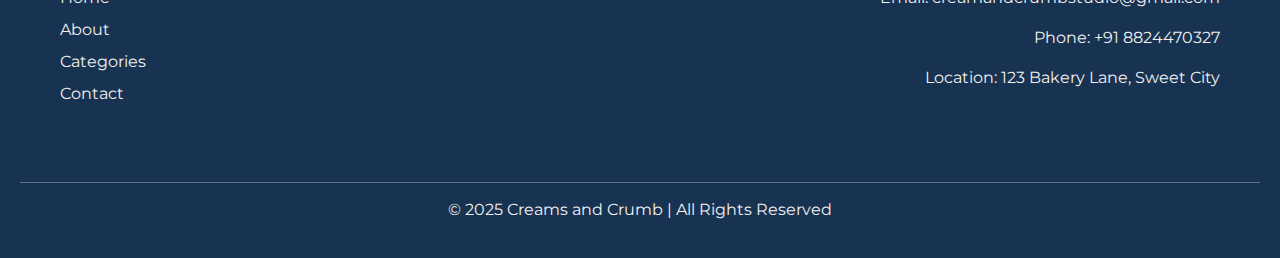
==== commit f3cb8e5f: "Do some changes" ====
--- a/index.html
+++ b/index.html
@@ -113,7 +113,7 @@
         <div class="hero-content">
             <h1>Treat Yourself To Something Sweet</h1>
             <p>From our oven to your table—experience the taste of Creams and Crumb today.</p>
-            <a href="tel:+1234567890" class="btn">CONTACT NOW</a>
+            <a href="tel:+918824470327" class="btn">CONTACT NOW</a>
         </div>
     </div>
 
@@ -126,8 +126,7 @@
             <button class="btn">Create My Cake</button>
         </div>
     
-        <!-- Lower Section (Two Boxes) -->
-        <div class="lower-boxes">
+        <!-- <div class="lower-boxes">        *Two boxes just after upper-box client need to remove it so i just comment it out(Use in future)*
             <div class="box gift-box">
                 <h2>Gift Box</h2>
                 <p>Sweeten every moment with a gift box made with love. A treat to share, a memory to cherish.</p>
@@ -138,7 +137,7 @@
                 <p>Deliciously kind, beautifully crafted—every vegan treat is a bite of love for you and the planet.</p>
                 <button class="btn">Order Now</button>
             </div>
-        </div>
+        </div> -->
     </div>
     
 
@@ -213,7 +212,7 @@
           <div id="footerLinks"  class="footer-contact">
             <h3>Contact Us</h3>
             <p>Email: <a href="mailto:creamandcrumbstudio@gmail.com">creamandcrumbstudio@gmail.com</a></p>
-            <p>Phone: <a href="tel:+1234567890">+1 234 567 890</a></p>
+            <p>Phone: <a href="tel:+918824470327">+91 8824470327</a></p>
             <p>Location: 123 Bakery Lane, Sweet City</p>
           </div>
       
--- a/style.css
+++ b/style.css
@@ -371,7 +371,7 @@
         /* Upper Section */
         .upper-box {
             width: 100%;
-            height: 500px; /* Adjusted to match lower section */
+            height: 700px; /* Adjusted to match lower section */
             background-position: center;
             background-size: cover;
             background: url('Images/customize-img.webp') no-repeat center center/cover;
@@ -385,11 +385,11 @@
         }
         
         /* Lower Section */
-        .lower-boxes {
+        /* .lower-boxes {
             display: flex;
             width: 100%;
-            height: 400px; /* Must match upper-box height */
-        }
+            height: 400px;
+        } */
         
         /* Styling for Gift Box & Vegan Treats */
         .box {
